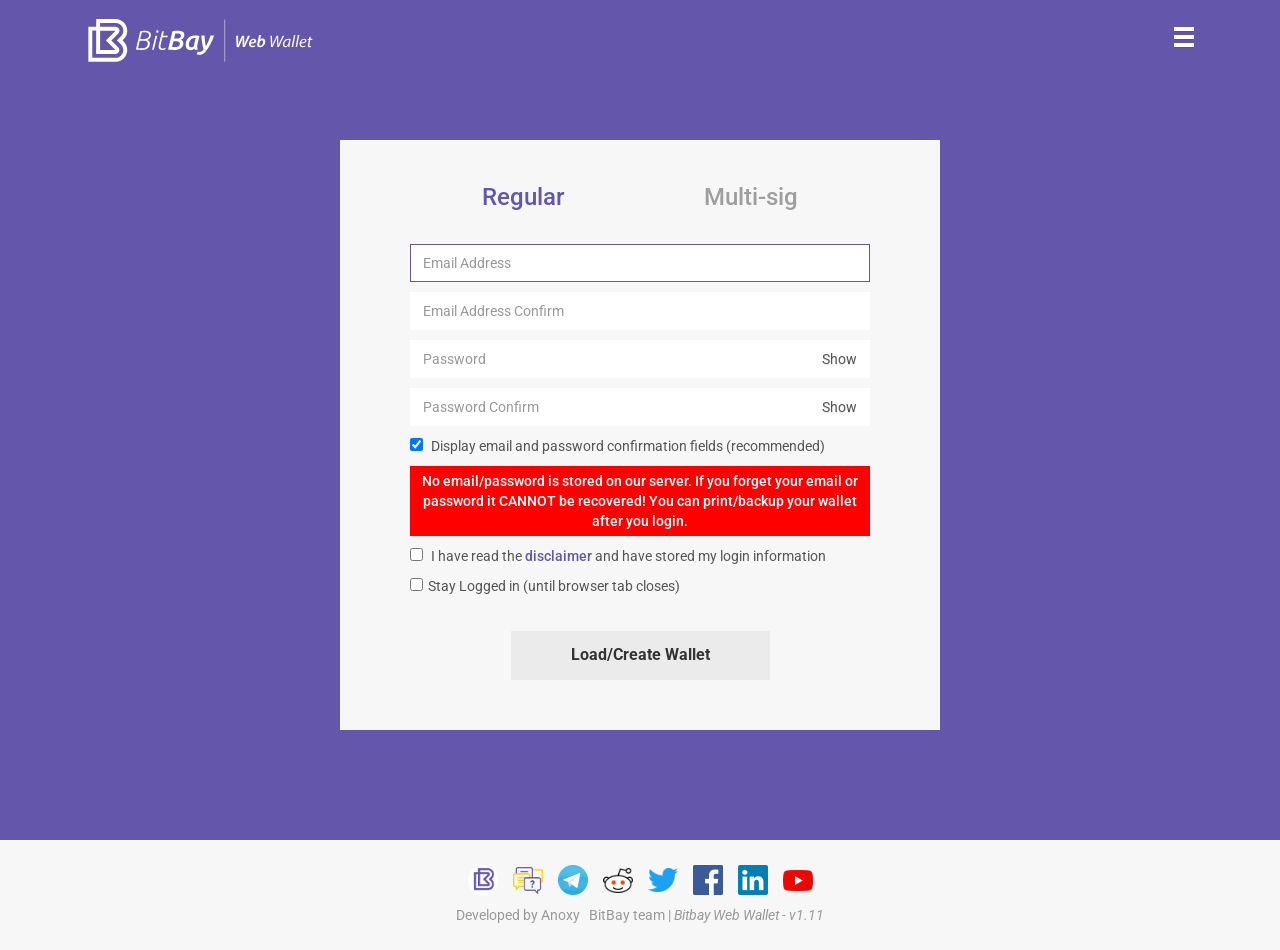
==== index.html @ 06b0d4d1 "Update style version to force redownload of file" ====
<!DOCTYPE html> 
<html lang="en">
	<head>

		<title>Bitbay Wallet - Decentralized Markets and Smarts Contracts</title>

        <meta http-equiv="content-type" content="text/html;charset=utf-8" />
		<meta name="keywords" content="bitbay, wallet, multisig, locktime, market, multisignature, address, browser, javascript, js, broadcast, transaction, verify, decode" />
		<meta name="description" content="A Bitbay Wallet written in Javascript. Supports Multisig, Custom Transactions, nLockTime and more!" />

		<meta http-equiv="X-UA-Compatible" content="IE=edge">
		<meta name="viewport" content="width=device-width, initial-scale=1.0">
		<meta http-equiv="Content-Security-Policy" 
				 content="
							default-src *; 
						  style-src * 'self' 'unsafe-inline' 'unsafe-eval'; 
						  script-src * 'self' 'unsafe-inline' 'unsafe-eval';">
		<!-- ****** faviconit.com favicons ****** -->
		<link rel="shortcut icon" href="assets/images/favicon/favicon.ico">
		<link rel="icon" sizes="16x16 32x32 64x64" href="assets/images/favicon/favicon.ico">
		<link rel="icon" type="image/png" sizes="196x196" href="assets/images/favicon/favicon-192.png">
		<link rel="icon" type="image/png" sizes="160x160" href="assets/images/favicon/favicon-160.png">
		<link rel="icon" type="image/png" sizes="96x96" href="assets/images/favicon/favicon-96.png">
		<link rel="icon" type="image/png" sizes="64x64" href="assets/images/favicon/favicon-64.png">
		<link rel="icon" type="image/png" sizes="32x32" href="assets/images/favicon/favicon-32.png">
		<link rel="icon" type="image/png" sizes="16x16" href="assets/images/favicon/favicon-16.png">
		<link rel="apple-touch-icon" href="assets/images/favicon/favicon-57.png">
		<link rel="apple-touch-icon" sizes="114x114" href="assets/images/favicon/favicon-114.png">
		<link rel="apple-touch-icon" sizes="72x72" href="assets/images/favicon/favicon-72.png">
		<link rel="apple-touch-icon" sizes="144x144" href="assets/images/favicon/favicon-144.png">
		<link rel="apple-touch-icon" sizes="60x60" href="assets/images/favicon/favicon-60.png">
		<link rel="apple-touch-icon" sizes="120x120" href="assets/images/favicon/favicon-120.png">
		<link rel="apple-touch-icon" sizes="76x76" href="assets/images/favicon/favicon-76.png">
		<link rel="apple-touch-icon" sizes="152x152" href="assets/images/favicon/favicon-152.png">
		<link rel="apple-touch-icon" sizes="180x180" href="assets/images/favicon/favicon-180.png">
		<meta name="msapplication-TileColor" content="#FFFFFF">
		<meta name="msapplication-TileImage" content="/assets/images/favicon/favicon-114.png">
		<meta name="msapplication-config" content="/assets/images/favicon/browserconfig.xml">
		<!-- ****** faviconit.com favicons ****** -->

		<link rel="stylesheet" href="assets/css/themes/Cerulean/bootstrap.min.css" media="screen" id="bootstrap-css">
		<link rel="stylesheet" href="assets/css/bootstrap-datetimepicker.min.css">
		<link rel="stylesheet" href="assets/css/pnotify.custom.min.css" media="all" >
		<link rel="stylesheet" href="assets/css/style.css?v=1.13" media="screen">
		
		<script type="text/javascript" src="assets/js/errors.js"></script>
		<!--
		<script type="text/javascript" src="js/jquery-1.9.1.min.js"></script>
		-->
		<script type="text/javascript" src="js/jquery-1.12.4.min.js"></script>

		<script type="text/javascript" src="js/moment.min.js"></script>
		<script type="text/javascript" src="js/transition.js"></script>
		<script type="text/javascript" src="js/collapse.js"></script>

		<script type="text/javascript" src="js/bootstrap.min.js"></script>
		<script type="text/javascript" src="js/bootstrap-datetimepicker.min.js"></script>

		<script type="text/javascript" src="js/crypto-min.js"></script>
		<script type="text/javascript" src="js/crypto-sha256.js"></script>
		<script type="text/javascript" src="js/crypto-sha256-hmac.js"></script>
		<script type="text/javascript" src="js/sha512.js"></script>
		<script type="text/javascript" src="js/ripemd160.js"></script>
		<script type="text/javascript" src="js/aes.js"></script>

		<script type="text/javascript" src="js/qrcode.js"></script>
		<script type="text/javascript" src="js/qcode-decoder.min.js"></script>
		<script type="text/javascript" src="js/jsbn.js"></script>
		<script type="text/javascript" src="js/ellipticcurve.js"></script>


		<script type="text/javascript" src="https://wallet.bitbay.market/servers.js?v=1.12"></script>
		<script type="text/javascript" src="js/coin.js?v=1.12"></script>
		<script type="text/javascript" src="js/coinbin.js?v=1.12"></script>
		
		<script type="text/javascript" src="assets/js/bootstrap-select.min.js"></script>
		<script type="text/javascript" src="assets/js/html5storage/HTML5.sessionStorage.js"></script>
		<script type="text/javascript" src="assets/js/custom.js?v=1.12"></script>
		<script type="text/javascript" src="assets/js/pnotify.custom.min.js"></script>
	</head>

	<body class="loggedout">
		<div id="wrap">
			<!-- Fixed navbar -->
			<div id="header" class="navbar navbar-default navbar-fixed-top" role="navigation">
				<div class="container">
					<div class="navbar-header">
						<ul class="nav navbar-nav navbar-right newmenu">
				      <li class="dropdown">
								<a class="dropdown-toggle" data-toggle="dropdown" href="#">
									<span class="glyphicon glyphicon-menu-hamburger"></span>
								</a>
					      <ul class="dropdown-menu">
									<li class="loginhide active"><a href="#wallet" data-toggle="tab">Regular Wallet</a></li>
									<li class="loginhide"><a href="#wallet" data-toggle="tab" id="multisigwalletLink">Individual MultiSig Wallet</a></li>
									<li class="logouthide">
										<a href="#wallet" data-toggle="tab">Wallet
											<p class="text-left small walletEmail"></p>
											<p class="walletBalance"></p>
										</a>
									</li>
									<li class="divider-text"></li>
									<li class="hidden"><a href="#newAddress" data-toggle="tab">New Address</a></li>
									<li class="hidden"><a href="#newTimeLocked" data-toggle="tab">Time Locked Address</a></li class="hidden">
									<li class="hidden"><a href="#newMultiSig" data-toggle="tab">MultiSig Address</a></li class="hidden">
									<li><a href="#verify" data-toggle="tab">Verify</a></li class="hidden">
									<li class="hidden"><a href="#newTransaction" data-toggle="tab">Transaction</a></li class="hidden">
									<li class="hidden"><a href="#sign" data-toggle="tab">Sign</a></li class="hidden">
									<li class="hidden"><a href="#broadcast" data-toggle="tab">Broadcast</a></li class="hidden">
									<li class="divider-text logouthide"></li>
									<li>
										<a id="walletLogout" href="#" class="logouthide" role="button" data-destroy="true">Logout</a>
									</li>
				        </ul>
			       </li>
				    </ul>						
						<a href="/" class="navbar-brand" id="homeBtn2">
							<img class="large logouthide" src="assets/images/logo-dark.svg">
							<img class="small logouthide" src="assets/images/logo-dark-small.svg">
							<img class="loginhide" height="52" src="assets/images/logo.svg"/>
						</a>
						<div class="row accountSessionLogout hide top-status">
							<a href="#wallet">
								<p class="text-left small walletEmail"></p>
							</a>
							<a id="walletLogout" href="javascript:;" class="color-link" role="button" data-destroy="true">Logout</a>
							<a href="#" class="walletBalance"></a>
						</div>
					</div>
				</div>
			</div>
			

			<div id="content" class="container">

				<noscript class="alert alert-danger center-block"><span class="glyphicon glyphicon-exclamation-sign"></span> This page uses javascript, please enable it to continue!</noscript>

				<div class="tab-content">
					
					<div class="tab-pane tab-content active" id="wallet">
						<div class="row">
							<div class="col-md-12">
								<!-- <h2>Bitbay offline Wallet <small> browser based offline wallet</small></h2> !-->
								
								<!-- User Wallet Login Form !-->
								<div class="row">
									<div id="openLogin" class="col-xs-12">
																				
										<form name="form-signin" id="form-signin" class="form-signin" role="form" action="javascript:;" autocomplete="off">
											<fieldset>									

												<div class="form-wallettype">
													<a id="regularwallet" class="active" href="#">Regular</a> 
													<a id="multisigwallet" href="#">Multi-sig</a> 														
												</div>
												<div class="form-group form-openWalletType">
													Wallet type: 
													<select class="form-control" id="openWalletType" >
														<option value="regular" selected="selected">Regular</option>
														<option value="multisig">Multisig 2-of-2</option>
													</select>
												</div>
																																				
												<div class="form-group form-email">
													<input id="openEmail" type="email" class="form-control confirm-email" placeholder="Email Address" required autofocus>
												</div>
												<div class="form-group form-email-confirm">
													<input id="openEmail-confirm" type="email" class="form-control confirm-input" placeholder="Email Address Confirm"  confirm="#openEmail">
												</div>
												<div class="form-group input-group form-password">
													<input id="openPass" type="password" class="form-control" placeholder="Password"  required >
													<span class="input-group-btn">
														<button class="showKey btn btn-default" type="button">Show</button>
													</span>
												</div>
												<div class="form-group input-group form-password-confirm">
													<input id="openPass-confirm" type="password" class="form-control confirm-input" placeholder="Password Confirm"  confirm="#openPass">
													<span class="input-group-btn">
														<button class="showKey btn btn-default" type="button">Show</button>
													</span>
												</div>
												<div class="form-group input-group form-password2 hidden">
													<input id="openPass2" type="password" class="form-control" placeholder="Password2" >
													<span class="input-group-btn">
														<button class="showKey btn btn-default" type="button">Show</button>
													</span>
												</div>
												<div class="form-group input-group form-password2-confirm hidden">
													<input id="openPass2-confirm" type="password" class="form-control confirm-input" placeholder="Password2 Confirm" confirm="#openPass2">
													<span class="input-group-btn">
														<button class="showKey btn btn-default" type="button">Show</button>
													</span>
												</div>
												<div class="form-group">
													<div id="openLoginStatus" class="alert alert-danger hidden"></div>	
												</div>
												<div class="form-group form-confirm-pass">
													<input id="confirmPass" type="checkbox" checked>
													<label for="confirmPass">Display email and password confirmation fields (recommended)</label>
												</div>																																		 
												<div class="form-group form-accept">
														<p class="underterms">No email/password is stored on our server. If you forget your email or password it CANNOT be recovered! You can print/backup your wallet after you login.</p>
														<input id="acceptTerms" type="checkbox">
														<label for="acceptTerms">I have read the 
															<a href="#disclaimer" role="button" class="btn-flat" data-toggle="modal">disclaimer</a> 
															and have stored my login information
														</label>
												</div>
												<div class="form-group">
													<span class="button-checkbox">
													<input id="remember" type="checkbox"><label for="remember">Stay Logged in (until browser tab closes)</label>
													<button type="button" class="btn-flat hidden" data-color="info">Remember Me</button>
													<select class="form-control hide" id="rememberMe">
														<option value="false" selected="selected">No</option>
														<option value="true">Yes</option>
													</select>
													</span>
												</div>
												<div class="form-group form-submit">
													<input id="openBtn" type="submit" class="btn-flatbay btn-flatbay-inactive" value="Load/Create Wallet">
												</div>
												<div id="errormessages"></div>																																					
											</fieldset>
										</form>
									</div>
								</div>

								<!-- Modal HTML -->
								<div id="disclaimer" class="modal fade">
										<div class="modal-dialog">
												<div class="modal-content">
														<div class="modal-header danger-area">
																<button type="button" class="close" data-dismiss="modal" aria-hidden="true">&times;</button>
																	<h2><span class="glyphicon glyphicon-warning-sign"></span> Warning - Disclaimer</h2>
														</div>
														<div class="modal-body">
															<div class="form-group form-notice">
																<h3>Understand the Risks in Using the BitBay Web Wallet</h3>
																<p>
																	Cryptocurrencies provide people with the power to control and own their money. Cryptocurrency wallets are not a bank. Moving away from the use of the typical banking system requires new responsibilities upon cryptocurrency users. We highly recommend using the Markets wallet vs this web wallet for the sake of added security. This BitBay web wallet is a free, open-source, client-side interface. It allows you to transact and store BitBay without the need to run a full BitBay node. The web wallet has 2 formats to access it, either through a stand alone offline wallet or through a legitimate website host for the sake of hosting multisignature services. <strong>What makes it so secure</strong> is that <strong>legitimate website hosts</strong> do not in any way store any private data on their server for accessing the wallet -  the wallet is completely independent of the website. This wallet grants the ability for websites to provide simplified payment services without any security risk on their part for hosting it. In other words, if the website is ever hacked, your wallet will still be safe! However, <strong>what makes it insecure</strong> is when entering your login credentials on a fraudulent website it  will result in you losing your coins. Scammers tend to use fear tactics to startle your common sense. Any emails received pertaining to the security of your web wallet will <strong>ALWAYS be malicious in nature</strong> and responding to these emails could lead to the <strong>LOSS OF YOUR COINS!</strong> 
																</p>
																<h3>Notice of your Private Login Key</h3>
																<p>
																	When creating new accounts, emails are requested because they provide a failsafe against duplicating passwords, since no two email addresses are the same. However, understand that IN NO WAY DOES THIS PROVIDE YOU WITH A FAILSAFE FOR PASSWORD RECOVERY. We highly recommend creating a new email account just for the sake of creating your web wallet - and do not use the account for sending and receiving emails. Different email &nbsp; password combinations are what create distinctive individual wallets. Be careful when entering your details as LOST LOGIN CREDENTIALS CAN NOT BE RECOVERED! We do not store any data about our users, not even email addresses. We do not confirm if an email is valid. It is only used to create your private key.
																</p>
															</div>
														</div>
														<div class="modal-footer">
																<button type="button" class="btn-flatbay" data-dismiss="modal">I understand the risks</button>
														</div>
												</div>
										</div>
								</div>								
								
								<!-- User Wallet !-->
								<div id="openWallet" class="hidden">
									<div class="row">
										
										<!-- Wallet Panel -->
										<div class="row">
											<div id="warning" class="col-md-12">
												<div class="col-md-12">
													<strong>IMPORTANT NOTICE: </strong> The BitBay Web Wallet is currently in development mode while we update it to work with the Dynamic Peg protocol.  Your funds are safe, but we advise you to not attempt to send funds from the wallet. If you want to access funds in the Web wallet please read the <strong><a href="https://forum.bitbay.market/t/how-to-import-your-bitbay-web-wallet-private-key-into-the-bitbay-qt-wallet/2227">support article</a></strong>
												</div>
											</div>

											<div class="col-md-12">
																								
												<!-- Wallet User Panel -->
												<div class="col-md-8">													
													<div class="bs-component">
														<ul class="nav nav-tabs">
															<li class="hidden">
																<a data-toggle="tab" href="#walletInfo">Wallet Info</a>
															</li>
															<li class="active">
																<a data-toggle="tab" href="#walletSpendTab">Send</a>
															</li>
															<li>
																<a data-toggle="tab" href="#walletKeysTab">Receive</a>
															</li>
															<li class="">
																<a data-toggle="tab" href="#walletBackup">Wallet Backup</a>
															</li>
															<li class="dropdown hidden">
																<a class="dropdown-toggle" data-toggle="dropdown" href="#">Bitbay <span class="caret"></span></a>
																<ul class="dropdown-menu">
																	<li>
																		<a href="http://bitbay.market" target="_blank">Bitbay Website</a>
																	</li>
																	<li class="divider"></li>
																	<li>
																		<a href="http://explorer.bitbay.market" target="_blank">Bitbay Blockexplorer</a>
																	</li>
																	<li class="divider"></li>
																	<li>
																		<a href="https://bitcointalk.org/index.php?topic=890531.0" target="_blank">Bitbay - Bitcointalk</a>
																	</li>
																	<li class="divider"></li>
																	<li>
																		<a href="https://twitter.com/bitbayofficial" target="_blank">Bitbay - Twitter</a>
																	</li>
																</ul>
															</li>
														</ul>														
														<div class="tab-content" id="WalletTabContent">
															<div class="tab-pane fade" id="walletBackup">
																<div class="backuptext">
																	The following information can be used to recover your account and funds.  You can manually copy them or print them and store them in a safe place.
																	<span class="warning">Do not share them with anyone as it provides access to your wallet and therefore your funds.</span>
																</div>
																<div class="backupfunctions">
																	<a href="#print" id="print" class="ul">Print Wallet Information  <span class="glyphicon glyphicon-print"></span></a><br>
																</div>
																<div id="printArea" class="hidden">
																	in here will populate with wallet info
																</div>
																<div id="walletKeys">
																	<div class="share-yes">
																		<label>Address (Share)</label>
																		<input class="form-control address can-copy" type="text" readonly>
																							
																		<label class="wallet_multisig_keys">RedeemScript (Share)</label>
																		<input class="form-control can-copy redeemScript_wallet wallet_multisig_keys" type="text" readonly>
																		
																		<label class="wallet_maybe_multisig_keys">Public key (Share)</label>
																		<input class="form-control pubkey wallet_maybe_multisig_keys can-copy" type="text" readonly>
																		<input class="form-control pubkey2 wallet_multisig_keys wallet_maybe_multisig_keys can-copy" type="text" readonly>
																	</div>																	

																	<div class="share-no">																	
																		<label>Private key - WIF key (Private - Don't share)</label>
																		<div class="input-group ">
																			<input class="form-control privkey" type="password" readonly>
																			<span class="input-group-btn">
																				<button class="showKey btn btn-default" type="button">Show</button>
																			</span>
																		</div>
																		<div class="input-group wallet_multisig_keys">
																			<input class="form-control privkey2" type="password" readonly>
																			<span class="input-group-btn">
																				<button class="showKey btn btn-default" type="button">Show</button>
																			</span>
																		</div>
																		
																		<label class="wallet_maybe_multisig_keys hide">AES-256 Encrypted WIF key (Private - Don't share)</label>
																		<div class="input-group wallet_maybe_multisig_keys hide">
																			<input class="form-control privkeyaes" type="password" readonly>
																			<span class="input-group-btn">
																				<button class="showKey btn btn-default" type="button">Show</button>
																			</span>
																		</div>
																		<div class="input-group wallet_multisig_keys wallet_maybe_multisig_keys hide">
																			<input class="form-control privkeyaes2" type="password" readonly>
																			<span class="input-group-btn">
																				<button class="showKey btn btn-default" type="button">Show</button>
																			</span>
																		</div>
																	</div>																	
																</div>
																<div class="walletnotice">
																	<p class="text-muted">This page uses javascript to generate your addresses and sign your transactions within your browser, this means we <i>never</i> receive your private keys, this can be independently verified by reviewing the source code on <a href="https://github.com/OutCast3k/coinbin/" target="_blank">github</a>.</p>
																</div>																
															</div>
															<div class="tab-pane fade" id="walletInfo">
																	- <a class="ul" href="https://bitcointalk.org/index.php?topic=890531.0" target="_blank">Bitcointalk</a><br>
																	- <a class="ul" href="https://twitter.com/bitbaytalk" target="_blank">Twitter</a><br>
																	- <a class="ul" href="https://www.facebook.com/bitbaymarket" target="_blank">Facebook</a><br>
																	- <a class="ul" href="https://plus.google.com/communities/114750118216930193130" target="_blank">Google+</a><br>
																	- <a class="ul" href="http://bitbay.market/" target="_blank">The new and improved Official Site!</a><br>
																	- <a class="ul" href="http://bitbaymarket.net/" target="_blank">The original Mirror Site linking directly to Halo ftp</a><br>
																	<br>
																	Telegram: <a href="https://t.me/bitbayofficial" target="_blank">@bitbayofficial</a><br>
																	Slack: <a href="http://bitbay.slack.com/" target="_blank">http://bitbay.slack.com/</a><br>
																	<br>
																	Want to see where all the action is?<br>
																	Most of the fun, testing and core community chat happens on slack! Please join us there by using this link:<br>
																	<a class="ul" href="http://bitbay.market/wp-login.php?action=slack-invitation" target="_blank">http://bitbay.market/wp-login.php?action=slack-invitation</a>
															</div>
															<div class="tab-pane fade active in" id="walletSpendTab">
																<div id="walletSpend">
																	<div class="row" id="walletSpendTo">
																		<div class="form-horizontal output">
																			<div class="col-sm-7">
																				<label>Address</label>
																				<input class="form-control addressTo" data-original-title="" title="Address to send to" type="text">
																			</div>
																			<div class="col-sm-4">
																				<label>Amount</label>
																				<div class="input-group">
																					<input class="form-control form-control-div amount" data-original-title="" placeholder="0.00000000" title="Amount to send" type="text"><span class="input-group-addon amountCoinSymbol">Coin</span>
																				</div>
																			</div><a class="addressAdd" href="javascript:;" title="add/remove address to send to"><span class="glyphicon glyphicon-plus"></span></a><br>
																			<br>
																		</div>
																	</div>
																	<div class="row">
																		<div class="col-sm-7">
																			<label>Transaction Fee</label>
																			<div class="input-group">
																				<input class="form-control form-control-div" id="txFee" placeholder="0.00000000" type="text" value="0.002" title="The amount to pay in network miner fees - 0.002 or more recommended"> 
																				<span class="input-group-addon amountCoinSymbol">Coin</span>
																			</div>
																		</div>
																		<div class="col-sm-4">
																			<label>BitBay Development Fund</label>
																			<div class="input-group">
																				<input class="form-control form-control-div" id="developerDonation" placeholder="0.00000000" type="text" value="0" title="The amount to donate to the BitBay Development Fund"> 
																				<span class="input-group-addon amountCoinSymbol">Coin</span>
																			</div>
																		</div>
																	</div><br>
																	<div class="alert alert-danger hidden" id="walletSendStatus"></div>
																	<div class="form-send-buttons">
																		<button class="btn-flatbay btn-flatbay-inactive" id="walletSendBtn" type="button" disabled>Send</button> 
																		<button class="btn-flat-purple" id="walletSendReset" type="button">Reset</button>
																	</div>
																</div>
															</div>
															<div class="tab-pane fade" id="walletKeysTab">
																<div id="walletKeysCopy">
																</div>
															</div>
														</div>
													</div>
												</div>
												<div class="col-md-4">
													<div class="bs-component panel-right">
														<div class="panel panel-default panel-balance">
															<div class="panel-body">
																<label>Your Balance:</label> 
																<div>
																	<a href="javascript:;" id="walletBalance" class="walletBalance fade in">0.00</a> 
																	<span class="hidden" id="walletLoader"><span class="glyphicon glyphicon-repeat glyphicon-spin"></span></span> 
																</div>
																<a href="javascript:;" id="walletHistory" target="_blank">History</a>
															</div>
														</div>														
														<!-- QR Code -->
														<div class="panel panel-default panel-qrcode">
															<div class="panel-heading">
																<label>Your Address:</label> 
																<span class="hide" id="walletAddress"></span> <a href="#" id="walletAddressExplorer" target="_blank"></a>
															</div>
															<div class="panel-body text-center">
																<div id="walletQrCode"></div>
															</div>
														</div>
													</div>
												</div><!-- Wallet Unspend UTXO Wallet-->												
											</div>
										</div>
									</div>
								</div>
							</div>
						</div>
					</div>

					<div class="tab-pane tab-content" id="newAddress">
						<h2>New Address <small>create a new address</small></h2>
						<p>Any keys used you will need to manually store safely as they will be needed later to redeem the $BAY.</p>
						<label>Address (Share)</label>

						<div class="input-group">
							<input id="newBitcoinAddress" type="text" class="form-control address" value="" readonly>
							<span class="input-group-btn">
								<button class="qrcodeBtn btn btn-default" type="button" data-toggle="modal" data-target="#modalQrcode"><span class="glyphicon glyphicon-qrcode"></span></button>
							</span>
						</div>

						<label>Public key (Share)</label>
						<input id="newPubKey" type="text" class="form-control" readonly>
						<label>Private key (WIF key)</label>
						<div class="input-group">
							<input id="newPrivKey" type="password" class="form-control" value="" readonly>
							<span class="input-group-btn">
								<button class="showKey btn btn-default" type="button">Show</button>
							</span>
						</div>

						<div id="aes256wifkey" class="hidden">
							<label>AES-256 Encrypted WIF key</label>
							<input id="newPrivKeyEnc" type="text" class="form-control" value="" readonly>
						</div>

						<h3>Address Options</h3>
						<p>You can use the advanced options below to generate different kind of keys and addresses.</p>
						<div class="checkbox">
							<label><input type="checkbox" id="newCompressed" class="checkbox-inline" checked> Compress <span class="text-muted">(recommended)</span></label>
						</div>
						<div class="checkbox">
							<label><input type="checkbox" id="newBrainwallet" class="checkbox-inline"> Custom Seed or Brain Wallet</label>
							<input type="text" class="form-control hidden" id="brainwallet">
						</div>

						<div class="checkbox">
							<label><input type="checkbox" id="encryptKey" class="checkbox-inline"> Encrypt Private Key with AES-256 Password</label>
							<div id="aes256passform" class="row hidden">
								<div class="col-md-6">
									<input type="password" class="form-control" id="aes256pass" placeholder="Password">
								</div>
								<div class="col-md-6">
									<input type="password" class="form-control" id="aes256pass_confirm" placeholder="Confirm Password">
								</div>
							</div>

							<div id="aes256passStatus" class="row hidden">
								<div class="col-md-12">
									<br>
									<div class="alert alert-danger"> <span class="glyphicon glyphicon-exclamation-sign"></span> Your passwords do not match, please try again!</div>
								</div>
							</div>

						</div>

						<input type="button" class="btn-flatbay" value="Generate" id="newKeysBtn">
						<br>
					</div>

					<div class="tab-pane tab-content" id="newSegWit">
						<h2>New SegWit Address <small> Smaller &amp; Faster Transactions</small></h2>

						<p>Any keys used you will need to manually store safely as they will be needed later to redeem the $BAY.</p>

						<label>SegWit Address (Share)</label>

						<div class="input-group">
							<input id="newSegWitAddress" type="text" class="form-control address" value="" readonly>
							<span class="input-group-btn">
								<button class="qrcodeBtn btn btn-default" type="button" data-toggle="modal" data-target="#modalQrcode"><span class="glyphicon glyphicon-qrcode"></span></button>
							</span>
						</div>

						<label>RedeemScript</label>
						<input id="newSegWitRedeemScript" type="text" class="form-control" readonly>

						<label>Public key</label>
						<input id="newSegWitPubKey" type="text" class="form-control" readonly>

						<label>Private key (WIF key)</label>
						<div class="input-group">
							<input id="newSegWitPrivKey" type="password" class="form-control" value="" readonly>
							<span class="input-group-btn">
								<button class="showKey btn btn-default" type="button">Show</button>
							</span>
						</div>


						<h3>Address Options</h3>
						<p>You can use the advanced options below to generate different kind of keys and addresses.</p>

						<div class="checkbox">
							<label><input type="checkbox" id="newSegWitBrainwallet" class="checkbox-inline"> Custom Seed or Brain Wallet</label>
							<input type="text" class="form-control hidden" id="brainwalletSegWit">
						</div>

						<input type="button" class="btn-flatbay " value="Generate" id="newSegWitKeysBtn">
						<br>
					</div>

					<div class="tab-pane tab-content" id="newMultiSig">
<!--						<h2>New Secure Multisig Address <small>Secure multisig address</small></h2>-->
						<h2>New Secure Multisig Address</h2>

						<div class="row">

							<div class="col-md-8">
								<p>Public keys can be <a href="#newAddress">generated in your browser</a> or from your BitBay client.</p>
								<p>Enter the public keys of all the participants, to create a <a href="https://en.bitcoin.it/wiki/Address#Multi-signature_addresses" target="_blank">multi signature address</a>. Maximum of 15 allowed. Compressed and uncompressed public keys are accepted.</p>
							</div>

							<div class="col-md-3">
								<p class="alert alert-info">
									<span class="glyphicon glyphicon-info-sign"></span> 
									<a href="https://forum.bitbay.market/t/multisig-wallet-creation-and-redeeming-of-funds-web-wallet-tutorial/1024" target="_blank">
										<abbr>Tutorial on Multisig Creation and Spending</abbr>
									</a>
								</p>
								<p class="alert alert-info hidden"><span class="glyphicon glyphicon-info-sign"></span> <a href="javascript:;" data-toggle="modal" data-target="#modalMediator"><abbr>Need a Mediator?</abbr></a></p>
							</div>

							<div class="col-md-1">
							</div>
						</div>

						<div id="multisigPubKeys" class="row">
							<div class="form-horizontal">
								<div class="col-xs-11">
									<input type="text" class="form-control pubkey">
								</div>
								<a href="javascript:;" class="pubkeyAdd"><span class="glyphicon glyphicon-plus"></span></a>
								<br><br>
							</div>
						</div>

						<p>Enter the least amount of signatures required to release the coins</p>
						<div class="row">
							<div class="col-xs-3">
								<select id="releaseCoins" class="form-control">
									<option>1</option>
									<option selected>2</option>
									<option>3</option>
									<option>4</option>
									<option>5</option>
									<option>6</option>
									<option>7</option>
									<option>8</option>
									<option>9</option>
									<option>10</option>
									<option>11</option>
									<option>12</option>
									<option>13</option>
									<option>14</option>
									<option>15</option>
								</select>
							</div>
						</div>

						<br>

						<div id="multiSigErrorMsg" class="alert alert-danger" style="display:none;"></div>

						<div class="alert alert-success hidden" id="multiSigData">
							<label>Address</label>
							<p>Payment should be made to this address:</p>
							<div class="row">
								<div class="col-lg-6">
									<div class="input-group">
										<input type="text" class="form-control address" value="" readonly>
										<span class="input-group-btn">
											<button class="qrcodeBtn btn btn-default" type="button" data-toggle="modal" data-target="#modalQrcode"><span class="glyphicon glyphicon-qrcode"></span></button>
										</span>
									</div>
								</div>
							</div>
							<label>Redeem Script</label>
							<p>This script should be <i>saved and should be shared with all the participants before a payment is made</i>, so they may validate the authenticity of the address, it will also be used later to release the coins.</p>
							<textarea class="form-control script" style="height:160px" readonly></textarea>
							<label>Shareable URL</label>
							<input type="text" class="scriptUrl form-control" readonly>
						</div>

						<input type="button" class="btn-flatbay " value="Submit" id="newMultiSigAddress">
						<br>
					</div>

                    <div class="tab-pane tab-content" id="newTimeLocked">
                        <h2>New Time Locked Address <small>Coins can be released only after a certain date</small></h2>

                        <div class="row">

                            <div class="col-md-9">
				<p>Use <i><a href="https://github.com/bitcoin/bips/blob/master/bip-0065.mediawiki" target="_blank">OP_CHECKLOCKTIMEVERIFY</a></i> (OP_HODL) to create a time locked address where the funds are unspendable until a set date and time has passed.</p>
                                <p>Public keys can be <a href="#newAddress">generated in your browser</a> or from your BitBay client.</p>
								<p>Enter the public key that will be able to unlock the funds after a certain date.</p>
                            </div>

														<div class="col-md-3">
															<p class="alert alert-info">
																<span class="glyphicon glyphicon-info-sign"></span> 
																<a href="https://forum.bitbay.market/t/time-locked-wallet-creation-and-redeeming-of-funds-web-wallet-tutorial/1008" target="_blank">
																	<abbr>Tutorial on TimeLocked Wallet</abbr>
																</a>
															</p>
														</div>

                        </div>

                        <div class="row">
                            <div class="form-horizontal">
                                <div class="col-xs-12">
                                    <input id="timeLockedPubKey" type="text" class="form-control pubkey">
                                </div>
                            </div>
                        </div>

                        <p id="timeLockedRbTypeBox">
                        	Enter the 
                        		<input type="radio" id="timeLockedRbTypeDate" name="timeLockedRbType" value="date" checked="checked"> 
                        		<label for="timeLockedRbTypeDate">date and time</label> 
                        		or                         		
                        		<input type="radio" id="timeLockedRbTypeBlockHeight" name="timeLockedRbType" value="blockheight">
                        		<label for="timeLockedRbTypeBlockHeight">blockheight</label>

                        		required to release the coins: 
                        </p>
                        <div class="row">
                            <div class="col-md-6">
                                <div class="form-group">
                                    <div>
                                        <div class="input-group date" id="timeLockedDateTimePicker">
																					<input type="text" class="form-control" placeholder="MM/DD/YYYY hh:mm" />
                                        <span class="input-group-addon">
                                          <span class="glyphicon glyphicon-calendar"></span>
                                        </span>
																			</div>
																			<div class="alert alert-danger hidden delete">
																				This must be a UTC/GMT time - Need help to convert your time to UTC/GMT? <a href="http://time.unitarium.com/utc/" target="_blank">http://time.unitarium.com/utc/</a>
																			</div>
                                    </div>
                                    <div class="hidden" id="timeLockedBlockHeight">
                                        <input type="text" id="timeLockedBlockHeightVal" class="form-control" placeholder="Blockheight" />
                                    </div>
                                </div>
                            </div>
                        </div>

                        <br>

                        <div id="timeLockedErrorMsg" class="alert alert-danger" style="display:none;"></div>

                        <div class="alert alert-success hidden" id="timeLockedData">
                            <label>Address</label>
                            <p>Payment should be made to this address:</p>
                            <div class="row">
                                <div class="col-lg-6">
                                    <div class="input-group">
                                        <input type="text" class="form-control address" value="" readonly>
                                        <span class="input-group-btn">
                                            <button class="qrcodeBtn btn btn-default" type="button" data-toggle="modal" data-target="#modalQrcode"><span class="glyphicon glyphicon-qrcode"></span></button>
                                        </span>
                                    </div>
                                </div>
                            </div>
                            <label>Redeem Script</label>
                            <p>This script should be <i>saved and should be shared with all the participants before a payment is made</i>, so they may validate the authenticity of the address, it will also be used later to release the coins.</p>
                            <textarea class="form-control script" style="height:160px" readonly></textarea>
                            <label>Shareable URL</label>
                            <input type="text" class="scriptUrl form-control" readonly>
                        </div>

                        <input type="button" class="btn-flatbay" value="Submit" id="newTimeLockedAddress">
                        <br>
                    </div>

					<div class="tab-pane tab-content" id="newHDaddress">
						<h2>New HD Address <small>making bip32 even easier</small></h2>
						<p>Use the form below to generate a <i>master</i> hierarchical deterministic address.</p>

						<label>xPub Address</label>
						<div class="input-group">
							<input id="newHDxpub" type="text" class="form-control" value="" readonly>
							<span class="input-group-btn">
								<button class="deriveHDbtn btn btn-default" type="button"><span title="Derive from key" class="glyphicon glyphicon-chevron-right"></span></button>
							</span>
						</div>

						<label>xPrv Address</label>
						<div class="input-group">
							<input id="newHDxprv" type="text" class="form-control" value="" readonly>
							<span class="input-group-btn">
								<button class="deriveHDbtn btn btn-default" type="button"><span title="Derive from key" class="glyphicon glyphicon-chevron-right"></span></button>
							</span>
						</div>

						<h3>Address Options</h3>
						<p>You can use the advanced options below to generate different kinds of master addresses.</p>
						
						<div class="checkbox">
							<label><input type="checkbox" id="newHDBrainwallet" class="checkbox-inline"> Custom Seed or Brain Wallet</label>
							<input type="text" class="form-control hidden" id="HDBrainwallet">
						</div>

						<input type="button" class="btn-flatbay " value="Generate" id="newHDKeysBtn">
					</div>

					<div class="tab-pane tab-content" id="newTransaction">
						<h2>Transaction <small>Create a new transaction</small></h2>
						<p>Use this page to create a raw transaction</p>

						<b>Address, WIF key or Redeem Script</b>:
						<div class="input-group">
							<span class="input-group-btn">
								<button class="btn btn-info2 qrcodeScanner" type="button" data-toggle="modal" data-target="#modalQrcodeScanner" forward-result="#redeemFrom"><span class="glyphicon glyphicon-camera"></span></button>
							</span>
							<input type="text" id="redeemFrom" class="form-control" value="">
							<span class="input-group-btn">
								<button id="redeemFromBtn" class="btn btn-info2" type="button">Load</button>
							</span>
						</div>

						<br>

						<div class="hidden alert alert-danger" id="redeemFromStatus"></div>

						<div class="hidden alert alert-info" id="redeemFromAddress"></div>

						<div>
							<a href="javascript:;" id="optionsCollapse"><div class="well well-sm"><span class="glyphicon glyphicon-collapse-down" id="glyphcollapse"></span> Advanced Options</div></a>

							<div class="hidden" id="optionsAdvanced">

								<label>Clear Inputs</label>
								<p class="checkbox">
									<label><input type="checkbox" id="clearInputsOnLoad" class="checkbox-inline" checked> Clear existing inputs when new inputs are loaded.</label>
								</p>

								<hr>

								<label>Null Data</label> <span class="text-muted text-normal">(80 byte limit, <i>40 bytes recommended</i>)</span>
								<p class="checkbox">
									<label><input type="checkbox" id="opReturn" class="checkbox-inline"> Allow data to be sent within the transaction and stored in the blockchain by using <a href="https://bitcoin.org/en/developer-guide#null-data" target="_blank">OP_RETURN</a>.
									</label>
									<div class="text-muted">When using this option you may enter a hex string or address into the address field on the output tab.</div>
								</p>

								<hr>

								<label>Lock Time</label>
								<p>The <a href="https://bitcoin.org/en/developer-guide#locktime-and-sequence-number">locktime</a> indicates the earliest time a transaction can be added to the block chain.</p>
								<input type="text" class="form-control" value="0" id="nLockTime">

								<hr>

								<div id="txTimeOptional">
									<label>Extra time field</label>
									<p>Indicates the timestamp of a transaction.</p>
									<input type="text" class="form-control" value="0" id="nTime">

									<hr>
								</div>

								<label>Replace By Fee (RBF)</label>
								<p class="checkbox">
									<label><input type="checkbox" id="txRBF" class="checkbox-inline"> Make this a <a href="https://en.bitcoin.it/wiki/Transaction_replacement" target="_blank">RBF transaction</a>.</label>
								</p>

								<hr>

								<label>Network</label>
								<p>The <a href="#settings">settings</a> page can be used to select alternative networks of which you can retrieve your unspent outputs and broadcast a signed transaction into.</p>

								<hr>
							</div>
						</div>

						<ul class="nav nav-tabs" id="putTabs">
							<li class="active"><a href="#txoutputs" data-toggle="tab">Outputs <small>(<span id="totalOutput">0.00000000</span>)</small></a></li>
							<li><a href="#txinputs" data-toggle="tab">Inputs <small>(<span id="totalInput">0.00000000</span>)</small></a></li>
						</ul>

						<br>

						<div class="tab-content">

							<div class="tab-pane fade in active" id="txoutputs">

								<span class="pull-right"><a href="javascript:;" id="donateTxBtn" class="btn btn-link"><span class="glyphicon glyphicon-heart"></span> Donate!</a></span>

								<p>Enter the address and amount you wish to make a payment to.</p>
								<div class="row">
									<div class="col-xs-8">
										<label><abbr title="Address to send to">Address</abbr></label>
									</div>
									<div class="col-xs-3">
										<label><abbr title="Amount to send">Amount</abbr></label>
									</div>
									<div class="col-xs-1">
									</div>
								</div>

								<div id="recipients">
									<div class="row recipient">
										<div class="col-xs-8">
											<input type="text" class="form-control address" placeholder="1">
										</div>
										<div class="col-xs-3">
											<div class="input-group">
												<input type="text" class="form-control form-control-div amount" placeholder="0.00000000"> <span class="input-group-addon amountCoinSymbol">Coin</span>
											</div>
										</div>
										<div class="col-xs-1">
											<a href="javascript:;" class="addressAddTo"><span class="glyphicon glyphicon-plus"></span></a>
										</div>
									</div>
								</div>
							</div>


							<div class="tab-pane fade" id="txinputs">
								<p>Enter the details of inputs you wish to spend.</p>
								<div class="row">
									<div class="col-xs-5">
										<label><abbr title="Transaction ID">Transaction ID:</abbr></label>
									</div>
									<div class="col-xs-1">
										<label><abbr title="Transaction Input Number">N</abbr></label>
									</div>
									<div class="col-xs-3">
										<label>Script</label>
									</div>
									<div class="col-xs-2">
										<label><abbr title="This field is for accounting purposes only - the entire input will be spent!">Amount</abbr></label>
									</div>
									<div class="col-xs-1">
									</div>
								</div>

								<div id="inputs">
									<div class="row inputs">
										<div class="col-xs-5">
											<input type="text" class="form-control txId" placeholder="">
										</div>
										<div class="col-xs-1">
											<input type="text" class="form-control txIdN" placeholder="0">
										</div>
										<div class="col-xs-3">
											<input type="text" class="form-control txIdScript">
										</div>
										<div class="col-xs-2">
											
											<div class="input-group">
												<input type="text" class="form-control form-control-div txIdAmount" placeholder="0.00000000"> <span class="input-group-addon amountCoinSymbol">Coin</span>
											</div>
										</div>
										<div class="col-xs-1">
											<a href="javascript:;" class="txidAdd"><span class="glyphicon glyphicon-plus"></span></a>
											<a href="javascript:;" class="txidClear"><span class="glyphicon glyphicon-minus"></span></a>
										</div>
									</div>
								</div>

							</div>
						</div>

						<br>

						<div class="row">
							<div class="col-xs-3">
								<label><abbr title="What is not spent will be used as a transaction fee">Transaction Fee</abbr>&nbsp;&nbsp;<a href="#no" target="_blank"><span class="glyphicon glyphicon-question-sign"></span></a></label>
								<div class="input-group">
									<input id="transactionFee" class="form-control form-control-div amount" readonly placeholder="0.00000000" type="text"> <span class="input-group-addon amountCoinSymbol">Coin</span>
								</div>
							</div>
						</div>

						<br>

						<div id="transactionCreateStatus" class="alert alert-danger hidden"></div>

						<div id="transactionCreate" class="alert alert-success hidden">
							<label>Transaction</label>
							<button class="qrcodeBtn btn btn-default" type="button" data-toggle="modal" data-target="#modalQrcode" style="float:right;"><span class="glyphicon glyphicon-qrcode"></span></button>

							<p>The transaction below has been generated and encoded. It can be broadcasted once it has been signed.</p>
							<br>
			                                <textarea class="form-control" style="height:150px" readonly></textarea>

							<p class="text-muted">Size: <span class="txSize">0</span> <i>bytes</i></p>
						</div>

						<input type="button" value="Submit" class="btn-flatbay " id="transactionBtn">

						<br>
					</div>

					<div class="tab-pane tab-content" id="verify">
						<h2>Verify <small>transactions and other scripts</small></h2>
						<div class="row">
							<div class="col-md-12">
								<p>Enter the raw transaction, redeem script, pubkey, hd address or wif key to convert it into a readable format that can be verified manually.</p>
								<textarea type="text" id="verifyScript" class="form-control" style="height:125px"></textarea>
							</div>
						</div>
						<br>

						<div class="hidden verifyData" id="verifyRsData">

							<h4>Redeem Script</h4>
							<p><span style="float:right"><a href="javascript:;" target="_blank" class="verifyLink" title="Link to this page"><span class="glyphicon glyphicon-link"></span></a></span>The above redeem script has been decoded</p>

							<div class="hidden" id="verifyRsDataMultisig">
								<label>Multi Signature Address</label>
								<div class="row">
    									<div class="col-lg-6">
    										<div class="input-group">
    											<input type="text" class="form-control address multisigAddress" value="" readonly>
    											<span class="input-group-btn">
    												<button class="qrcodeBtn btn btn-default" type="button" data-toggle="modal" data-target="#modalQrcode"><span class="glyphicon glyphicon-qrcode"></span></button>
    											</span>
    										</div>
    									</div>
    								</div>

								<label>Required Signatures</label>
		    						<p class="signaturesRequired">?</p>
    								<label>Signatures Required from</label>
    								<table class="table table-striped table-hover">
    									<tbody>
    									</tbody>
    								</table>
								<br>
							</div>
	
							<div class="hidden verifyData" id="verifyRsDataSegWit">
				                               	<label>Segwit Address</label>
   								<div class="row">
   									<div class="col-lg-6">
    										<div class="input-group">
    											<input type="text" class="form-control address segWitAddress" value="" readonly>
    											<span class="input-group-btn">
    												<button class="qrcodeBtn btn btn-default" type="button" data-toggle="modal" data-target="#modalQrcode"><span class="glyphicon glyphicon-qrcode"></span></button>
    											</span>
    										</div>
									</div>
								</div>
								<br>
							</div>

							<div class="hidden verifyData" id="verifyRsDataHodl">
								<label>Hodl Address</label>
								<div class="row">
									<div class="col-md-12">
										<div class="input-group">
											<input type="text" class="form-control address" value="" readonly>
											<span class="input-group-btn">
												<button class="qrcodeBtn btn btn-default" type="button" data-toggle="modal" data-target="#modalQrcode"><span class="glyphicon glyphicon-qrcode"></span></button>
											</span>
										</div>
									</div>
								</div>

								<label>Required Signature</label>
								<div class="row">
									<div class="col-md-12">
										<div class="input-group">
											<input type="text" class="form-control address pubkey" value="" readonly>
											<span class="input-group-btn">
												<button class="qrcodeBtn btn btn-default" type="button" data-toggle="modal" data-target="#modalQrcode"><span class="glyphicon glyphicon-qrcode"></span></button>
											</span>
										</div>
									</div>
								</div>

								<label>Unlock Time UTC/GMT or BlockHeight</label>
								<div class="row">
									<div class="col-md-4">
										<div class="input-group">
											<input type="text" class="form-control date" value="" readonly>
										</div>
									</div>
								</div>
							</div>
						</div>

						<div class="hidden verifyData" id="verifyTransactionData">
							<h4>Transaction Script</h4>
							<p><span style="float:right"><a href="" target="_blank" class="verifyLink" title="Link to this page"><span class="glyphicon glyphicon-link"></span></a></span>The above script has been decoded</p>
							<div><b>Version</b>: <span class="transactionVersion"></span></div>
							<div class="txtime"><b>Transaction Time</b>: <span class="transactionTime"></span></div>
							<div><b>Transaction Size</b>: <span class="transactionSize"></span></div>
							<div><b>Lock time</b>: <span class="transactionLockTime"></span></div>
							<div class="transactionSegWit"><b>SegWit</b>: True</div>
							<div class="transactionRBF"><b>RBF</b>: This is a <a href="https://en.bitcoin.it/wiki/Transaction_replacement">replace by fee</a> transaction!</div>

							<hr>

							<label>Inputs</label>
							<table class="table table-striped table-hover ins">
								<thead>
									<tr style="font-weight:bold;">
										<td><abbr title="the transaction id">Txid</abbr></td><td><abbr title="index id of the the transaction">N</abbr></td><td><abbr title="transaction script">Script</abbr></td><td><abbr title="is input signed?">Signed?</abbr></td><td><abbr title="is transaction a multisig transaction?">MultiSig?</abbr></td>
									</tr>
								</thead>
								<tbody>
								</tbody>
							</table>

							<label>Outputs</label>
							<table class="table table-striped table-hover outs">
								<thead>
									<tr style="font-weight:bold;">
										<td><abbr title="address the funds are being sent to">Address</abbr></td>
										<td><abbr title="the amount the address is being sent">Amount</abbr></td>
										<td><abbr title="the script of the transaction">Script</abbr></td>
									</tr>
								</thead>
								<tbody>
								</tbody>
							</table>
						</div>


						<div class="hidden verifyData" id="verifyPrivKey">
							<h4>WIF key</h4>
							<p>The above wif key has been decoded</p>
							<p><b>Address</b>: <input type="text" class="form-control address" readonly></p>
							<p><b>Public key</b>: <input type="text" class="form-control pubkey" readonly></p>
							<p><b>Private key</b>: <input type="text" class="form-control privkey" readonly></p>
							<p><b>Is compressed</b>: <span class="iscompressed"></span></p>

						</div>

						<div class="hidden verifyData" id="verifyPubKey">
							<h4>Public key</h4>
							<p><span style="float:right"><a href="" target="_blank" class="verifyLink" title="Link to this page"><span class="glyphicon glyphicon-link"></span></a></span>The above public key has been encoded to its address</p>
							<p><b>Address</b>: <input type="text" class="form-control address" readonly></p>
						</div>

						<div class="hidden verifyData" id="verifyHDaddress">
							<h4>HD Address</h4>
							<p><span style="float:right"><a href="" target="_blank" class="verifyLink" title="Link to this page"><span class="glyphicon glyphicon-link"></span></a></span>The key <small><span class="hdKey hidden"></span></small> has been decoded</p>
							<div class="row">
								<div class="col-md-2">
									<b>Type</b><br>
									<span class="key_type"></span>
								</div>

								<div class="col-md-5">
									<b>Chain Code</b><br>
									<input type="text" class="form-control chain_code" value="" readonly>
								</div>


								<div class="col-md-5">
									<b>Key</b><br>
									<input type="text" class="form-control hdwifkey" value="" readonly>
								</div>
							</div>

							<div class="row">
								<div class="col-md-3">
									<b>Version</b><br>
									<input type="text" class="form-control version" value="" readonly>
								</div>

								<div class="col-md-3">
									<b>Parent FingerPrint</b><br>
									<input type="text" class="form-control parent_fingerprint" value="" readonly>
								</div>

								<div class="col-md-3">
									<b>Depth</b><br>
									<input type="text" class="form-control depth" value="" readonly>
								</div>

								<div class="col-md-3">
									<b>Index</b><br>
									<input type="text" class="form-control child_index" value="" readonly>
								</div>
							</div>

							<div class="row">
							</div>

							<hr>

							<h4>Key Derivation</h4>
							<p>The path of key derivation</p>

							<div class="row">
								<div class="col-md-8">
									<b>Path</b><br>
									<select class="form-control">
										<option>Simple: m/i</option>
									</select>
								</div>

								<div class="col-md-2">
									<b>Index (Start)</b><br>
									<input type="text" class="form-control derivation_index_start" value="0">
								</div>

								<div class="col-md-2">
									<b>Index (End)</b><br>
									<input type="text" class="form-control derivation_index_end" value="1">
								</div>

							</div>

							<hr>
							<h4>Keys</h4>

							<p>Keys derived from the hd address provided</p>

							<div class="derived_data">
								<table class="table table-striped table-hover">
									<thead>
										<tr><td><b>Index</b></td><td><b>Address</b><td><b>Private Key (WIF)</b></td></td><td><b>Extended xPub</b></td><td><b>Extended xPrv</b></td></tr>
									</thead>
									<tbody>
									</tbody>
								</table>
							</div>

							<br>
						</div>

						<div id="verifyStatus" class="alert alert-danger hidden"><span class="glyphicon glyphicon-exclamation-sign"></span> Unable to decode</div>

						<input type="button" value="Submit" class="btn-flatbay " id="verifyBtn">
						<br>

					</div>

					<div class="tab-pane tab-content" id="sign">
						<h2>Sign Transaction <small>once a transaction has been verified</small></h2>
						<p>Once you have <a href="#verify">verified</a> a transaction you can sign and then <a href="#broadcast">broadcast</a> it into the network.</p>

						<div class="row">
							<div class="col-md-12">
								<label for="signPrivateKey">Private key</label>

								<div class="input-group">
									<input id="signPrivateKey" type="password" class="form-control" value="">
									<span class="input-group-btn">
										<button class="showKey btn btn-default" type="button">Show</button>
									</span>
								</div>
							</div>
						</div>
						<br>

						<div class="row">
							<div class="col-md-12">
								<textarea type="text" id="signTransaction" class="form-control" style="height:125px"></textarea>
							</div>
						</div>
						<br>

						<a href="javascript:;" id="signAdvancedCollapse">
							<div class="well well-sm"><span class="glyphicon glyphicon-collapse-down"></span> Advanced Options</div>
						</a>

						<div id="signAdvanced" class="hidden">
							<div class="row">
								<div class="col-md-12">
									<label for="sighashType">Sig Hash Type</label>

									<select id="sighashType" class="form-control">
										<option value="1" rel="SIGHASH_ALL: Signs all the inputs and outputs, protecting everything against modification.">ALL (default)</option>
										<option value="2" rel="SIGHASH_NONE: Signs all of the inputs but none of the outputs, allowing anyone to change where the satoshis are going unless other signatures using other signature hash flags protect the outputs.">NONE</option>
										<option value="3" rel="SIGHASH_SINGLE: The only output signed is the one corresponding to this input, ensuring nobody can change your part of the transaction but allowing other signers to change their part of the transaction.">SINGLE</option>
										<option value="129" rel="SIGHASH_ALL|SIGHASH_ANYONECANPAY: Signs all of the outputs but only this one input, it allows anyone to add or remove other inputs, so anyone can contribute additional satoshis but they cannot change how many satoshis are sent nor where they go.">ALL|ANYONECANPAY</option>
										<option value="130" rel="SIGHASH_NONE|SIGHASH_ANYONECANPAY: Signs only this one input and allows anyone to add or remove other inputs or outputs, so anyone who gets a copy of this input can spend it however they'd like.">NONE|ANYONECANPAY</option>
										<option value="131" rel="SIGHASH_SINGLE|SIGHASH_ANYONECANPAY: Signs this one input and its corresponding output. Allows anyone to add or remove other inputs.">SINGLE|ANYONECANPAY</option>
									</select>
								</div>
							</div>

							<br>

							<div class="alert alert-info" id="sighashTypeInfo">
								SIGHASH_ALL: The default, signs all the inputs and outputs, protecting everything except the signature scripts against modification.
							</div>
						</div>

						<div class="alert alert-danger hidden" id="signedDataError">
							<span class="glyphicon glyphicon-exclamation-sign"></span> There is a problem with one or more of your inputs, please check and try again
						</div>

						<div class="alert alert-success hidden" id="signedData">
							<label>Signed transaction</label>
							<button class="qrcodeBtn btn btn-default" type="button" data-toggle="modal" data-target="#modalQrcode" style="float:right;"><span class="glyphicon glyphicon-qrcode"></span></button>
							<p>The above transaction has been signed:</p>

                        				<textarea class="form-control script" style="height:160px" readonly></textarea>
                                    
							<p class="text-muted">Size: <span class="txSize">0</span> <i>bytes</i></p>
						</div>

						<input type="button" value="Submit" class="btn-flatbay " id="signBtn">
						<br>
					</div>

					<div class="tab-pane tab-content" id="broadcast">
						<h2>Broadcast Transaction <small>into the BitBay network</small></h2>
						<a href="#settings" class="hidden" style="float:right;"><span class="glyphicon glyphicon-cog"></span></a>
						<p>Enter your hex encoded BitBay transaction</p>
						<textarea class="form-control" style="height:125px" id="rawTransaction"></textarea>
						<br>
						<div id="rawTransactionStatus" class="alert hidden">
						</div>
						<input type="button" value="Submit" id="rawSubmitBtn" class="btn-flatbay ">
						<br>
					</div>

					<div class="tab-pane tab-content" id="buyBay">
						<h2>Buy Bay</h2>
					</div>

					<div class="tab-pane tab-content" id="dev">
						<h2>Development <small>Javascript framework, API and more</small></h2>
						<div class="alert alert-info">This section is currently under development and is subject to change.</div>
						
					</div>

					<div class="tab-pane tab-content" id="about">
						<h2>About <small>Bitbay Web Wallet</small></h2>
						<p>version 1.0</p>
						<p>Github <a href="https://github.com/OutCast3k/coinbin/">https://github.com/OutCast3k/coinbin/</a></p>
						
						<h3>What is Bitbay?</h3>
						<p>
							Bitbay is a working real-world cryptocurrency powering a fully-functional <a href="http://bitbay.market/about/decentralized-markets/" target="_blank" rel="noopener">decentralized marketplace</a> that allows you to buy and sell goods and services easily, securely, and anonymously. The protocol also has a revolutionary <a href="http://bitbay.market/about/pegging/">dynamic rolling peg</a> that controls liquidity and allows for price stability and growth. Most importantly, the marketplace uses a <a href="http://bitbay.market/about/double-deposit-escrow/">double-deposit escrow</a> system, meaning that no one can profit from dishonest behaviors – all contracts must be fulfilled as written. This means no unjust arbiters or middle men. Use the platform to <a href="http://bitbay.market/about/pay-to-email/">send payments to friends via email</a>, barter, trade cash for coins, form joint accounts, vote and much more. The software is also completely FREE to use.
						</p>
						<p>If you are looking to buy some Bitbay try: 
							<br />
							- <a href="https://bittrex.com/Market/Index?MarketName=BTC-BAY" target="_blank">Bittrex.com</a>
							<br />
							- <a href="https://www.cryptopia.co.nz/Exchange?market=BAY_BTC" target="_blank">Cryptopia.co.nz</a>
							<br />
							- <a href="https://c-cex.com/?p=bay-btc" target="_blank">C-Cex.com</a>
						</p>
						
						<h3>Information</h3>
						<p>Coinb.in is a free and open source project released under the MIT license, originally by <a href="https://bitcointalk.org/index.php?action=profile;u=34834" target="_blank">OutCast3k</a> in 2013. Discussion of the project can be found at <a href="https://bitcointalk.org/index.php?topic=390046" target="_blank">bitcointalk.org</a> during its early testing stages when its primary focus was to develop a proof of concept multisig solution in javascript.</p>
						<p>"Bitbay offline Wallet" is modified to work with <a href="http://bitbay.market" target="_blank">Bitbay</a> assets by (Anoxy) anoxydoxy@gmail.com</p>
						
						<h3>Privacy</h3>
						<p>Coinb.in beleives strongly in privacy, not only do we support the use of TOR, the site does not collect and store IP or transaction data via our servers nor do we store your BitBay private key. We do route traffic via cloudflare using an SSL certificate.</p>
						
						<h3>Support</h3>
						<p>We recommend that you first check our <a href="https://status.coinb.in/" target="_blank">service status</a> page, if the problem persists you can contact us by emailing support{at}coinb.in.</p>
						
						<h3>Donate</h3>
						<p>Please donate to <a href="bitbay:bSMzMgbBQSmEMw8y3D4QHbVb5T8YF2X4nx">bSMzMgbBQSmEMw8y3D4QHbVb5T8YF2X4nx</a> if you found this project useful or want to see more features!</p>
						
						<div class="tab-pane2 tab-content2" id="home2">
							<div class="row">
								<div class="col-md-12">
									<h2>Bitbay offline Wallet <small>Welcome to the decentralized markets of the future</small></h2>
								</div>
							</div>
						
							<div class="jumbotron">
								<h1>Bitbay - Offline Wallet</h1>
								<p>Be your own bank, take control of your own money and start using <a href="http://bitbay.market/" target="_blank">Bitbay</a> today!</p>
								<p>
									<a class="btn btn-success btn-lg" href="#wallet" role="button">Login to your Wallet</a>
									 or 
									<a class="btn-flatbay  btn-lg" href="#newAddress" role="button">Manual Transaction</a>  </p>
							</div>
						
							<hr>
						
							<div class="row">
								<div class="col-md-4">
									<h3><span class="glyphicon glyphicon-ok"></span> Open Source</h3>
									<p>Coinbin is an open source web based wallet written in javascript and released under the <a href="LICENSE">MIT license</a> which means it's free to use and edit.</p>
								</div>
						
								<div class="col-md-4">
									<h3><span class="glyphicon glyphicon-fullscreen"></span> MultiSig</h3>
									<p>We offer a fully transparent <a href="#newMultiSig">multisig</a> solution which works seamlessly offline and with other BitBay clients.</p>
								</div>
						
								<div class="col-md-4">
									<h3><span class="glyphicon glyphicon-bitcoin"></span> Raw Transactions</h3>
									<p><a href="#newTransaction">Create</a>, <a href="#verify">verify</a>, <a href="#sign">sign</a> and <a href="#broadcast">broadcast</a> custom raw transactions online with advanced features and minimal effort!</p>
								</div>
							</div>
						
							<div class="row">
								<div class="col-md-4">
									<h3><span class="glyphicon glyphicon-piggy-bank"></span> Wallet</h3>
									<p>Quick access to an <a href="#wallet">online wallet</a> where only you have access to your own private keys!</p>
								</div>
						
								<div class="col-md-4">
									<h3><span class="glyphicon glyphicon-globe"></span> Addresses</h3>
									<p>We support <a href="#newAddress">regular addresses</a>, <a href="#newMultiSig">multisig</a> and stealth all with access to your own private keys!</p>
								</div>
						
								<div class="col-md-4">
									<h3><span class="glyphicon glyphicon-wrench"></span>  Development</h3>
									<p>Use what we've built to write your own projects! See our documention (coming soon), or contribute at <a href="https://github.com/OutCast3k/coinbin/">github</a>.</p>
								</div>
							</div>
						</div>						
					</div>

					<div class="tab-pane tab-content" id="settings">
						<h2>Settings <small> making coinb.in even better!</small></h2>
						<p>These simple settings below make coinb.in one of the most decentralized wallets in the world.</p>

						<div class="row">
							<div class="col-md-12">
								<b>Network</b>: <br>
								<p class="text-muted">Select which network you'd like to use for key pair generation.</p>
								<select class="form-control" id="coinjs_coin">
									<option value="bitbay_mainnet" rel="0x19;0x99;0x55;0x02cfbf60;0x02cfbede;explorer.bitbay.market;explorer.bitbay.market;true;BAY">Bitbay (mainnet)</option>
									
									<option value="bitcoin_mainnet" rel="0x00;0x80;0x05;0x488b21e;0x488ade4;coinb.in;coinb.in;false;BTC">BitBay (mainnet)</option>
									
									<option value="dogecoin_mainnet" rel="0x1e;0x9e;0x16;0x0827421e;0x089944e4;chain.so_dogecoin;chain.so_dogecoin;false;DOGE">Dogecoin (mainnet)</option>
									<option value="carboncoin_mainnet" rel="0x2f;0xaf;0x05;0x488b21e;0x488ade4;cryptoid.info_carboncoin;cryptoid.info_carboncoin;false;CARB">Carboncoin (mainnet)</option>
									<option value="shadowcash_mainnet" rel="0x3f;0xbf;0x7d;0xee80286a;0xee8031e8;false;false;false;SDC">ShadowCash (mainnet)</option>
									<option value="bitcoin_testnet" rel="0x6f;0xef;0xc4;0x043587cf;0x04358394;false;false;false;BTC_testnet">BitBay (testnet)</option>

									<option value="custom" rel="0x00;0x80;0x05;0x488b21e;0x488ade4;false;false;false;Custom">Custom</option>
								</select>
							</div>
						</div>

						<div id="settingsCustom" class="hidden">

							<hr>

							<div class="row">
								<div class="col-md-4">
									<b>Pub</b>: <br>
									<input type="text" class="form-control coinjssetting" id="coinjs_pub">
								</div>

								<div class="col-md-4">
									<b>Priv</b>: <br>
									<input type="text" class="form-control coinjssetting" id="coinjs_priv">
								</div>

								<div class="col-md-4">
									<b>Script Hash (multisig)</b>: <br>
									<input type="text" class="form-control coinjssetting" id="coinjs_multisig">
								</div>
							</div>
							
							<div class="row">
								<div class="col-md-3">
									<b>Extra time field?</b>: <br>
									<select class="form-control coinjssetting boolisvalid" id="coinjs_extratimefield">
										<option value="true">true</option>
										<option value="false">false</option>
									</select>
								</div>
								
								<div class="col-md-3">
									<b>Extra unit field value?</b>: <br>
									<input type="text" class="form-control boolisvalid" id="coinjs_extraunitfieldvalue">
								</div>
								
								<div class="col-md-3">
									<b>Decimal places</b>: <br>
									<input type="text" class="form-control" id="coinjs_decimalplaces">
								</div>
								
								<div class="col-md-3">
									<b>Symbol</b>: <br>
									<input type="text" class="form-control" id="coinjs_symbol">
								</div>
							</div>


							<div class="row">
								<div class="col-md-6">
									<b>HD Pub</b>: <br>
									<input type="text" class="form-control coinjssetting" id="coinjs_hdpub">
								</div>

								<div class="col-md-6">
									<b>HD Priv</b>: <br>
									<input type="text" class="form-control coinjssetting" id="coinjs_hdprv">
								</div>
							</div>

							<br>

							<div class="alert alert-info"> <span class="glyphicon glyphicon-info-sign"></span> You will not be able to automatically broadcast or retreive your unspent outputs from coinb.in when using this setting and will need to use your desktop client instead, however everything else such as creating key pairs, addresses, transaction generation and signing will continue to function normally.</div>
						</div>

						<hr>

						<div class="row">
							<div class="col-md-12">
								<b>Broadcast</b>: <br>
								<p class="text-muted">Select the network you wish to broadcast the transaction via</p>
								<select class="form-control" id="coinjs_broadcast">
									<option value="explorer.bitbay.market"> explorer.bitbay.market (Bitbay)</option>
									<option value="coinb.in">coinb.in (Bitcoin mainnet)</option>
									<option value="chain.so_bitcoinmainnet"> Chain.so (Bitcoin mainnet)</option>
									<option value="blockcypher_bitcoinmainnet"> Blockcypher.com (Bitcoin mainnet)</option>
									
									<option value="chain.so_dogecoin"> Chain.so (Dogecoin)</option>
									<option value="cryptoid.info_carboncoin"> Cryptoid.info (Carboncoin)</option>
								</select>
							</div>
						</div>
							
						<hr>

						<div class="row">
							<div class="col-md-12">
								<b>Unspent outputs</b>: <br>
								<p class="text-muted">Select the network you wish to retreive your unspent inputs from</p>
								<select class="form-control" id="coinjs_utxo">
									<option value="explorer.bitbay.market">explorer.bitbay.market (Bitbay)</option>
									<option value="coinb.in">coinb.in (Bitcoin mainnet)</option>
									
									<option value="chain.so_litecoin"> Chain.so (Litecoin)</option>
									<option value="chain.so_dogecoin"> Chain.so (Dogecoin)</option>
									<option value="cryptoid.info_carboncoin"> Cryptoid.info (Carboncoin)</option>
								</select>
							</div>
						</div>

						<br>

						<div id="statusSettings" class="hidden alert">
						</div>

						<input type="submit" class="btn-flatbay " id="settingsBtn">

					</div>

					
				</div>
			</div>
		</div>

		<div id="footer" class="container-fluid2">
			<div class="container">
				<div class="row">
					<div class="col-sm-12 footer-inner">
						<div class="social-icon-group">
							<a href="https://bitbay.market" class="social-icon w-inline-block"><img src="favicon.png" width="30"></a>
							<a href="https://forum.bitbay.market" class="social-icon w-inline-block"><img src="assets/images/forum_icon.png" width="30"></a>
							<a href="https://t.me/bitbayofficial" class="social-icon w-inline-block"><img src="assets/images/footer-logo-telegram.png" width="30"></a>
				      <a href="https://www.reddit.com/r/BitBay/" class="social-icon w-inline-block"><img src="assets/images/footer-logo-reddit.png" width="36"></a>
				      <a href="https://twitter.com/bitbayofficial" class="social-icon w-inline-block"><img src="assets/images/footer-logo-twitter.png" width="30"></a>
				      <a href="https://www.facebook.com/bitbaymarket" class="social-icon w-inline-block"><img src="assets/images/footer-logo-facebook.png" width="30"></a>
				      <a href="https://www.linkedin.com/company-beta/24774730/" class="social-icon w-inline-block"><img src="assets/images/footer-logo-linkedin.png" width="30"></a>
				      <a href="https://www.youtube.com/channel/UC9hEpu8gZMzEcP22rMYX0Iw" class="social-icon w-inline-block"><img src="assets/images/footer-logo-youtube.png" width="30"></a>
				    </div>						
						<p class="text-muted"> Developed by Anoxy &nbsp; BitBay team | <em>Bitbay Web Wallet - v1.11</em></p>
					</div>
				</div>
			</div>
		</div>


	<!-- wallet confirm send modal -->
	<div class="modal fade" id="modalWalletConfirm" tabindex="-1" role="dialog" aria-labelledby="myModalLabel" aria-hidden="true">
		<div class="modal-dialog">
			<div class="modal-content">
				<div class="modal-header">
				<button type="button" class="close" data-dismiss="modal" aria-hidden="true">&times;</button>
				<h4 class="modal-title">Please confirm</h4>
				</div>

				<div class="modal-body">
					<p>You are about to send a transaction to the value of <span id="spendAmount">0.00</span> BAY</p>

					<br>
					<div id="walletSendConfirmStatus" class="alert alert-danger hidden"></div>

					<div id="walletSendFailTransaction" class="alert alert-info hidden">
						<b>Raw Transaction:</b>
						<p>Below is a copy of the transaction we tried to submit</p>
						<textarea class="form-control" readonly></textarea>
					</div>
				</div>

				<div class="modal-footer">
					<button type="button" class="btn-flatbay " id="walletConfirmSend">Send</button>
					<button type="button" class="btn-flat" data-dismiss="modal" id="confirmClose">Close</button>
				</div>
			</div>
		</div>
	</div>
	<!-- wallet confirm send modal -->

	<!-- qrcode modal -->
	<div class="modal fade" id="modalQrcode" tabindex="-1" role="dialog" aria-labelledby="myModalLabel" aria-hidden="true">
		<div class="modal-dialog">
			<div class="modal-content">
				<div class="modal-header">
				<button type="button" class="close" data-dismiss="modal" aria-hidden="true">&times;</button>
				<h4 class="modal-title">qrcode</h4>
				</div>

				<div class="modal-body" align="center">
					<div id="qrcode"></div>
				</div>

				<div class="modal-footer">
					<button type="button" class="btn btn-default" data-dismiss="modal" id="qrCodeClose">Close</button>
				</div>
			</div>
		</div>
	</div>
	<!-- qrcode modal -->

	<!-- qrcode scanner modal -->
	<div class="modal fade" id="modalQrcodeScanner" tabindex="-1" role="dialog" aria-labelledby="myModalLabel" aria-hidden="true">
		<div class="modal-dialog">
			<div class="modal-content">
				<div class="modal-header">
				<button type="button" class="close" data-dismiss="modal" aria-hidden="true">&times;</button>
				<h4 class="modal-title">qrcode scanner</h4>
				</div>

				<div class="modal-body" align="center">
					<select id="videoSource" class="form-control"></select>
					<div id="videoReaderError" class="hidden">Your browser does not offer camera support</div>
					<video id="videoReader" muted autoplay style="width:100%;height:100%"></video>
					<div id="qrcode-scanner-callback-to" class="hidden"></div>
				</div>

				<div class="modal-footer">
					<button type="button" class="btn btn-default" data-dismiss="modal" id="qrScanClose">Close</button>
				</div>
			</div>
		</div>
	</div>
	<!-- qrcode scanner modal -->

	<!-- mediator modal -->
	<div class="modal fade" id="modalMediator" tabindex="-1" role="dialog" aria-labelledby="myModalLabel" aria-hidden="true">
		<div class="modal-dialog">
			<div class="modal-content">
				<div class="modal-header">
					<button type="button" class="close" data-dismiss="modal" aria-hidden="true">&times;</button>
					<h4 class="modal-title">Transaction Mediation</h4>
				</div>

				<div class="modal-body">
					<p>You can add a public key when creating a <i>2-of-3 multi signature address</i> and for a low fee your mediator will help with the recovery of the funds should any disputes arise.</p>

					<p>Should a dispute arise please contact the below address for further information</p>
					<div class="row">
						<div class="col-md-5">
							<label>Mediator:</label>

							<!-- 
								You need to contact us before adding your pubkey 
								and submitting a pull request on github. 

								format is: pubkey;email;fee
							-->

							<select id="mediatorList" class="form-control">
								<option value="02b6231cc602740c29436eafbb6448880f4058cc3d2745c709deee313104678277;support@coinb.in;1">Coinb.in</option>
							</select>
						</div>

						<div class="col-md-5">
							<label>Address:</label> <span class="text-muted">(for disputes)</span>
							<input id="mediatorEmail" type="text" class="form-control address" value="" readonly>	
						</div>

						<div class="col-md-2">
							<label>Fee (%):</label> 
							<input id="mediatorFee" type="text" class="form-control address" value="" readonly>	
						</div>

					</div>
					<br>

					<label>Public Key:</label>
					<input id="mediatorPubkey" type="text" class="form-control address" value="" readonly>
					<br>
				</div>

				<div class="modal-footer">
					<button class="btn-flatbay " type="button" id="mediatorAddKey">Add Public Key</button>
					<button type="button" class="btn btn-default" data-dismiss="modal" id="mediatorClose">Close</button>
				</div>
			</div>
		</div>
	</div>
	<!-- mediator modal -->


	<!-- warning (fee) modal -->
	<div class="modal fade" id="modalWarningFee" tabindex="-1" role="dialog" aria-labelledby="myModalLabel" aria-hidden="true">
		<div class="modal-dialog">
			<div class="modal-content">
				<div class="modal-header">
					<button type="button" class="close" data-dismiss="modal" aria-hidden="true">&times;</button>
					<h4 class="modal-title"><b>Warning Fee!</b></h4>
				</div>
				<div class="modal-body">
				</div>
				<div class="modal-footer">
					<button type="button" class="btn-flatbay " data-dismiss="modal" id="warningFeeClose">OK, I've got it!</button>
				</div>
			</div>
		</div>
	</div>
	<!-- warning (fee) modal -->


	<div class="hidden" id="entropybucket"></div>
	</body>

	<script>
	  ( function ( i, s, o, g, r, a, m ) {
	  i[ 'GoogleAnalyticsObject' ] = r;
	  i[ r ] = i[ r ] || function () {
	  ( i[ r ].q = i[ r ].q || [] ).push( arguments )
	  }, i[ r ].l = 1 * new Date();
	  a = s.createElement( o ),
	  m = s.getElementsByTagName( o )[ 0 ];
	  a.async = 1;
	  a.src = g;
	  m.parentNode.insertBefore( a, m )
	  } )( window, document, 'script', 'https://www.google-analytics.com/analytics.js', 'ga' );
	  ga( 'create', 'UA-3386745-35', 'auto' );
	  ga( 'send', 'pageview' );
	</script>	
</html>
---- assets/css/pnotify.custom.min.css ----
/*!
Author  : Hunter Perrin
Version : 3.2.0
Link    : http://sciactive.com/pnotify/
*/.ui-pnotify{top:36px;right:36px;position:absolute;height:auto;z-index:2}body>.ui-pnotify{position:fixed;z-index:100040}.ui-pnotify-modal-overlay{background-color:rgba(0,0,0,.4);top:0;left:0;position:absolute;height:100%;width:100%;z-index:1}body>.ui-pnotify-modal-overlay{position:fixed;z-index:100039}.ui-pnotify.ui-pnotify-in{display:block!important}.ui-pnotify.ui-pnotify-move{transition:left .5s ease,top .5s ease,right .5s ease,bottom .5s ease}.ui-pnotify.ui-pnotify-fade-slow{transition:opacity .4s linear;opacity:0}.ui-pnotify.ui-pnotify-fade-slow.ui-pnotify.ui-pnotify-move{transition:opacity .4s linear,left .5s ease,top .5s ease,right .5s ease,bottom .5s ease}.ui-pnotify.ui-pnotify-fade-normal{transition:opacity .25s linear;opacity:0}.ui-pnotify.ui-pnotify-fade-normal.ui-pnotify.ui-pnotify-move{transition:opacity .25s linear,left .5s ease,top .5s ease,right .5s ease,bottom .5s ease}.ui-pnotify.ui-pnotify-fade-fast{transition:opacity .1s linear;opacity:0}.ui-pnotify.ui-pnotify-fade-fast.ui-pnotify.ui-pnotify-move{transition:opacity .1s linear,left .5s ease,top .5s ease,right .5s ease,bottom .5s ease}.ui-pnotify.ui-pnotify-fade-in{opacity:1}.ui-pnotify .ui-pnotify-shadow{-webkit-box-shadow:0 6px 28px 0 rgba(0,0,0,.1);-moz-box-shadow:0 6px 28px 0 rgba(0,0,0,.1);box-shadow:0 6px 28px 0 rgba(0,0,0,.1)}.ui-pnotify-container{background-position:0 0;padding:.8em;height:100%;margin:0}.ui-pnotify-container:after{content:" ";visibility:hidden;display:block;height:0;clear:both}.ui-pnotify-container.ui-pnotify-sharp{-webkit-border-radius:0;-moz-border-radius:0;border-radius:0}.ui-pnotify-title{display:block;margin-bottom:.4em;margin-top:0}.ui-pnotify-text{display:block}.ui-pnotify-icon,.ui-pnotify-icon span{display:block;float:left;margin-right:.2em}.ui-pnotify.stack-bottomleft,.ui-pnotify.stack-topleft{left:25px;right:auto}.ui-pnotify.stack-bottomleft,.ui-pnotify.stack-bottomright{bottom:25px;top:auto}.ui-pnotify.stack-modal{left:50%;right:auto;margin-left:-150px}
.ui-pnotify-closer,.ui-pnotify-sticker{float:right;margin-left:.2em}
.ui-pnotify-container{position:relative;left:0}@media (max-width:480px){.ui-pnotify-mobile-able.ui-pnotify{position:fixed;top:0;right:0;left:0;width:auto!important;font-size:1.2em;-webkit-font-smoothing:antialiased;-moz-font-smoothing:antialiased;-ms-font-smoothing:antialiased;font-smoothing:antialiased}.ui-pnotify-mobile-able.ui-pnotify .ui-pnotify-shadow{-webkit-box-shadow:none;-moz-box-shadow:none;box-shadow:none;border-bottom-width:5px}.ui-pnotify-mobile-able .ui-pnotify-container{-webkit-border-radius:0;-moz-border-radius:0;border-radius:0}.ui-pnotify-mobile-able.ui-pnotify.stack-bottomleft,.ui-pnotify-mobile-able.ui-pnotify.stack-topleft{left:0;right:0}.ui-pnotify-mobile-able.ui-pnotify.stack-bottomleft,.ui-pnotify-mobile-able.ui-pnotify.stack-bottomright{left:0;right:0;bottom:0;top:auto}.ui-pnotify-mobile-able.ui-pnotify.stack-bottomleft .ui-pnotify-shadow,.ui-pnotify-mobile-able.ui-pnotify.stack-bottomright .ui-pnotify-shadow{border-top-width:5px;border-bottom-width:1px}}
---- assets/css/style.css ----
@import url('https://fonts.googleapis.com/css?family=Roboto:300,400,500,700,900');

html {
	height: 100%;
	box-sizing: border-box;
}

#wrap {
	min-height: 100%;
	height: auto;
}
a,
a:hover,
a:focus {
	color: #6456ab;
}
/* 
front
back #6456ab
butons #ffd403 
boxes #f7f7f7

logged in
back #f0f0f0
boxes #f7f7f7
*/
.navbar-fixed-top {
	position: absolute;	
}


.loggedin .navbar-toggle {
	display: none;
}
.divider-text {
	border-top: 1px solid #797878;
	padding: 3px 14px 0px 14px;
	font-size: 11px;	
	text-align: center;
	margin: 5px;
}
@media (max-width: 100000px) {
  .navbar-header {
    float: none;
  }
  #header .navbar-left,
	#header .navbar-right {
    float: none !important;
  }
  #header .navbar-toggle {
    display: block;
  }
  #header .navbar-fixed-top {
    top: 0;
    border-width: 0 0 1px;
  }
  #header .navbar-collapse.collapse {
    display: none !important;
  }
	#header .navbar-collapse.collapse,
	#header .collapsing {
		float: right !important;
		border-top: 0px solid red;
		-webkit-box-shadow: inset 0 0px 0 rgba(255,255,255,0.1);
    box-shadow: inset 0 0px 0 rgba(255,255,255,0.1);
  }
	.collapse {
	}
	#header .navbar-nav {
		float: right !important;
    margin-top: 14px;
		background-color: #4d3aaf;
  }
  #header .navbar-nav>li {
    float: none;
  }
  #header .navbar-nav>li>a {
    padding-top: 10px;
    padding-bottom: 10px;
  }
  #header .collapse.in{
    display: block !important;
		float: right;
  }
}



/* new menu newmenu */
.navbar-nav .open .dropdown-menu {
	color: white;
	min-width: 234px !important;
	background-color: #4d3aaf;
}
.dropdown-menu>li>a {
  color: white;
	font-size: 16px;
	line-height: 1.5;
}
@media (max-width: 767px) {
	.navbar-nav .open .dropdown-menu {
    position: absolute;
    top: 100%;
    left: auto;
    z-index: 1000;
    float: left;
    min-width: 160px;
		right: 0;
	}	
}
#header .navbar-nav.newmenu {
	margin-right: -1px;
	background-color: #6456ab;
}

.dropdown-menu>.active>a, 
.dropdown-menu>.active>a:hover, 
.dropdown-menu>.active>a:focus {
  background-color: #5942d0 !important;
}
.dropdown-menu>li>a:hover, 
.dropdown-menu>li>a:focus {
  background-color: #6e5fb7 !important;
}
.loggedout .navbar-default .navbar-nav > li > a, 
.loggedout .navbar-default .navbar-nav > li > a:hover, 
.loggedout .navbar-default .navbar-nav > li > a:focus {
	background-color: #6456ab !important;
}
.loggedin .navbar-default .navbar-nav > li > a, 
.loggedin .navbar-default .navbar-nav > li > a:hover, 
.loggedin .navbar-default .navbar-nav > li > a:focus {
	background-color: #f0f0f0 !important;
}
.newmenu .glyphicon {
	font-size: 24px;
}
.loggedin .newmenu .glyphicon {
	color: #6456ab;
}
.dropdown-menu p {
	margin: 3px 0;
}

/*******************
*   general
*/

.loggedin .loginhide {
	display: none;
}
.loggedout .logouthide {
	display: none;
}

h1, h2, h3, h4, h5, h6, .h1, .h2, .h3, .h4, .h5, .h6 {
  color: #6456ab;
}
		
.alert {
  border: 1px solid transparent;
  border-radius: 0px;
}
.loggedout .alert-top {
	margin: 0 auto;
	max-width: 600px;
}
@media (max-width: 667px) {
	.loggedout .alert-top {
		margin: 0 15px;
	}
}
.modal-content {
	border-radius: 0px;
	box-shadow: none;
}
.modal-open .modal {
	background: rgba(0, 0, 0, 0.7);
}
.modal-dialog {
  max-width: 800px;
	width: auto;
}
#openWallet > .row > .row > div {
	padding: 0;
}
.cf:before,
.cf:after {
  content: " ";
  display: table;
}
.cf:after {
  clear: both;
}


.button-checkbox .btn-flatbay {
	margin: 0 auto;
	display: block;
}
.btn-flatbay {
  display: inline-block;
  padding: 13px 60px;
  background-color: #ffd402;
  -webkit-transition: box-shadow 260ms ease;
  transition: box-shadow 260ms ease;
  color: #333;
  font-size: 16px;
	font-weight: 500;
  font-weight: bold;
  text-align: center;
  text-decoration: none;
	border: none;
	border-radius: 0px;
}
@media (max-width: 400px){
	.btn-flatbay {
	  padding: 13px 20px;
	}
}
.btn-flatbay:hover {
  box-shadow: 6px 6px 0 0 rgba(0, 0, 0, .14);
}
.btn-flatbay-inactive {
	background-color: #ecebeb;
}
.btn-flatbay-inactive:hover {
	box-shadow: none;
}
.btn-flat-purple,
.showKey,
.btn-flat {
	background-image: none;
	border: none;
	background-color: transparent;	
}
.btn-flat-purple {
	color: #6456ab;	
	font-weight: 500;
}
.showKey,
.showKey:focus {
	border: 1px solid white;
	border-radius: 0px;	
	background: white;
}
body {
	background-color:#6456ab;
	padding-bottom: 200px;
  min-height: 100%;
  position: relative;
	font-family: 'Roboto', sans-serif;
	padding-top: 120px;
}
h1,h2,h3,h4,h5,h6 {
	font-family: 'Roboto', sans-serif;	
}
/*
*    general 
*******************/


/*******************
*  front log in 
*/

.loggedout #wallet > .row > div {
	padding: 0;	
}
#wallet label {
	display: inline;
	font-weight: normal;
}
#wallet label a {
	font-weight: 500;
}
.navbar-brand,
no#header {
	ddisplay: none;
}

.form-signin {
	background-color: #f7f7f7;
	max-width: 600px;
  margin: 0 auto;
  padding: 40px 70px 40px 70px;	
}
@media (max-width: 550px){
	.form-signin {
	  padding: 40px 20px;	
	}
	.form-control, .input-group {
		margin-bottom: 10px;
	}
}
.form-wallettype {
	ddisplay: none;
	margin: 0 0 30px 0;
}
.form-wallettype a {
	display: inline-block;
	width: 49%;
	text-align: center;	
	color: #9e9e9e;
	font-size: 24px;
	font-weight: 500;
	text-decoration: none;
}
.form-wallettype a.active {
	color: #6456ab;
}
.form-openWalletType {
	display: none;
}
.walletnotice {
	margin: 20px 0;	
}
.walletnotice p {
	margin: 0
}
.form-notice {
	font-weight: 400;
}
input[type="checkbox"] {
	margin: 0 5px 0 0;
}
.form-submit {
	text-align: center;
	padding: 25px 0 0 0;
}
.underterms {
	padding: 5px 10px;
	font-weight: 500;
	background: red;
	color: white;	
	margin: 10px 0;
	text-align: center;	
}
.danger-area {
	background: whitesmoke;
}
.danger-area h2 {
	color: red;	
	margin: 0 10px;
}
.unconfirmed {
	border: 1px solid red !important;
}
#errormessages {
	color: red;
	font-weight: bold;
	text-align: center;
}


.message {
	padding-top: 10px;
	color: white;	
  position: absolute;	
	text-align: center;
	width: 100%;
}
.message .glyphicon,
.message label {
	color: #FF9800;	
	font-weight: bold;
}
.message-inner {
	width: 500px;
	display: block;
  margin: 0 auto;	
}
/*
*  front log in 
*******************/


/*******************
*   logged in 
*/

.ui-pnotify {
	top: 25px;
	right: 25px;
}
body.loggedin {
	background-color:#f0f0f0;
}
.loggedin .navbar-toggle {
	ddisplay: none !important;
}
#header {
	background: transparent;
  border: transparent;
  box-shadow: none;	
}
.loggedin #header {
	display: block;
  background: #f0f0f0;
}
.loggedin #header .container-fluid {
	width: 100%;
	padding: 0;
}
.loggedin .navbar-brand {
	display: block;
}
.navbar-header {
	width: 100%;
	margin: 0px !important;
}
.top-status {
	display: none;
	float: right;
	margin: 15px;
	text-align: right;
	overflow-wrap: break-word;	
	max-width: 150px;
}
.top-status p {
	margin: 0;
	padding: 0;
}
.top-status a {
	color: black;
	font-size: 14px;
	display: block;
}

.color-link {
	color: #6456ab !important;
	font-weight: 900;
}
.navbar-brand {
  height: auto;
  margin-left: 0px !important;
}
@media (min-width: 430px){
	.navbar-brand img.large {
		height: 55px;
	}
	.navbar-brand img.small {
		display: none;
	}
}
@media (max-width: 429px){
	.navbar-brand img.large {
		display: none;
	}
	.navbar-brand img.small {
		height: 45px;
	}
}
.loggedin #content {
  ppadding-top: 70px;	
}
#openWallet .tab-content {
	background-color: #f7f7f7;	
	padding: 10px;
}
@media (max-width: 420px){
	#openWallet .tab-content {
		padding: 0px;
	}
}
.nav-tabs {
  border-bottom: 0px solid #dddddd;
}
.nav-tabs>li>a,
.nav-tabs>li.active>a, 
.nav-tabs>li.active>a:hover, 
.nav-tabs>li.active>a:focus {
	background-color: transparent;
	border: 1px solid #f0f0f0;
	border-radius: 0px;
	color: #9e9e9e;
	font-weight: 500;
	font-size: 17px;
}
.nav-tabs>li.active>a, 
.nav-tabs>li.active>a:hover, 
.nav-tabs>li.active>a:focus {
	color: #6456ab;
}
.nav>li>a:hover, .nav>li>a:focus {
  background-color: transparent;
}		
.nav-tabs>li>a:hover {
  border-color: transparent;
}
.backuptext .warning {
	color: red;
}
.backupfunctions,
#walletKeys {
	margin-top: 20px;
}
.backupfunctions a {
	font-weight: bold;
}
#walletKeysCopy label,
#walletKeys label {
	margin-top: 15px;
	display: block;
}
#walletKeys label:first-child {
	margin-top: 0px;
}
#walletKeys input {
	mmargin-bottom: 10px;
}
#walletKeys .share-yes {
	display: none;
}
.form-control[disabled].can-copy, 
.form-control[readonly].can-copy, 
fieldset[disabled] .form-control.can-copy {
  cursor: text;
}		
#walletSpendTo {
	margin-bottom: 15px;
}
#walletSpendTo .form-horizontal {
	margin-bottom: 3px;
	position: relative;
}
#walletSpendTo .form-horizontal br {
	display: none;
}
@media (min-width: 769px){
	#walletSpendTo .form-horizontal {
    margin-bottom: 3px;
	}
	#walletSpendTo .form-horizontal:before,
	#walletSpendTo .form-horizontal:after {
	  content: " ";
	  display: table;
	}
	#walletSpendTo .form-horizontal:after {
	  clear: both;
	}
	#walletSpendTo label {
		display: none;
	}
	#walletSpendTo > div:first-child label {
		display: block;
	}
}
@media (max-width: 768px){
	#walletSpendTo .form-horizontal {
    mmargin-bottom: 20px;
		padding: 10px 0;
		bborder-bottom: 1px solid #f1eded;
	}
	#walletSpendTo > div:nth-child(even) {
		background-color: #fbfbfb;		
	}
	.addressRemove,
	.addressAdd {
		position: absolute;
		top: 10px;
		left: 76px;
	}
}
.form-send-buttons button {
	margin-right: 20px;
}

.form-group {
  margin-bottom: 10px;
}
.form-control {
	-webkit-box-shadow: none;
	box-shadow: none;
	border-radius: 0px;
	border: 1px solid #ffffff;
}
.form-control:focus {
  border: 1px solid #6456ab;
  outline: 0;
  -webkit-box-shadow: none;
  box-shadow: none;
}
.input-group-addon {
	background-color: #ffffff;
	border: 1px solid #ffffff;
	border-radius: 0px;	
}
.form-control[readonly] {
	background-color: #ffffff;	
}
.walletnotice {
	font-weight: 300;	
	padding-left: 70px;
	background: transparent url("../images/info.png") left center no-repeat scroll;
	background-size: 50px;
}

/*
*   logged in 
*******************/

/*******************
*   warning 
*/

#warning {
	padding: 15px !important;
} 

#warning > div {
	background-color: #f79595;
	padding: 20px;
}

/*
*   warning 
*******************/

/*******************
*   balance panel 
*/

.panel-right {
	margin-top: 45px;
}
.panel-qrcode .panel-heading,
.panel-qrcode,
.panel-balance {
  border-color: transparent;
  border-radius: 0;
  box-shadow: none;
  background: #f7f7f7;
}
.panel-balance .panel-body {
	padding: 25px;
}
.panel-balance .panel-body > a {
	font-weight: 500;
}
.panel-balance label {
	font-weight: 300;
}
#walletBalance {
	font-weight: 500;
	font-size: 25px;
	color: black;
}

.panel-qrcode {
	display: none;
}
.aTab-walletKeysTab .panel-qrcode {
	display: block;
}

/*
*   balance panel 
*******************/


/*******************
*    footer 
*/

#footer {
	background-color: #f7f7f7;
  position: absolute;
  right: 0;
  bottom: 0;
  left: 0;
}
#footer a {
	color: #999999;
	text-decoration: none;
}

.footer-inner {
	margin: 0 auto;
	padding: 15px;
	text-align: center;
}
.footer-inner > p,
.social-icon-group {
	ppadding: 10px;
	margin: 10px;	
}


.social-icon-group a {
	margin: 0 2px;
	color: #999999;
}
.social-icon-group img {
	width: 25px;
	height: auto; 
}
@media (min-width: 450px){
	.social-icon-group a {
		margin: 0 6px;
	}
	.social-icon-group img {
		width: 30px;
	}
}
/*
*    footer 
*******************/




.alert {
  overflow: hidden;
  -ms-text-overflow: ellipsis;
  -o-text-overflow: ellipsis;
  text-overflow: ellipsis;
  display: block;
}
/* Custom */
.glyphicon-spin {
  -webkit-animation: spin 2s infinite linear;
  -moz-animation: spin 2s infinite linear;
  -o-animation: spin 2s infinite linear;
  animation: spin 2s infinite linear;
}
@-webkit-keyframes spin {
  0% {
      -webkit-transform: rotate(0deg);
      transform: rotate(0deg);
  }
  100% {
      -webkit-transform: rotate(359deg);
      transform: rotate(359deg);
  }
}
@keyframes spin {
  0% {
      -webkit-transform: rotate(0deg);
      transform: rotate(0deg);
  }
  100% {
      -webkit-transform: rotate(359deg);
      transform: rotate(359deg);
  }
}

.handle {
  padding-left: 15px;
  font-size: 20px;
}

#walletQrCode {
	display: inline-block;
}
.tab-pane{
	padding: 15px;
}

.tab-content {
	padding-top: 0px;
}
.tab-content.active:not(#wallet),
.loggedout .tab-content.active {
	background: #f7f7f7;
	padding: 20px 30px 20px 30px;
}
.loggedout #wallet.tab-content.active {
	background: transparent;
	/*background: #6e5fb7;*/
}
#switcher-container {

}

/*Navbar Login */
.navbar-login {
  width: 305px;
  padding: 10px;
  padding-bottom: 0px;
}
.navbar-login-session {
  padding: 10px;
  padding-bottom: 0px;
  padding-top: 0px;
}
.icon-size {
  font-size: 85px;
}

.bootstrap-datetimepicker-widget,  
.bootstrap-datetimepicker-widget > div {
	display: block !important;
	margin: 0;
	padding: 0;
}
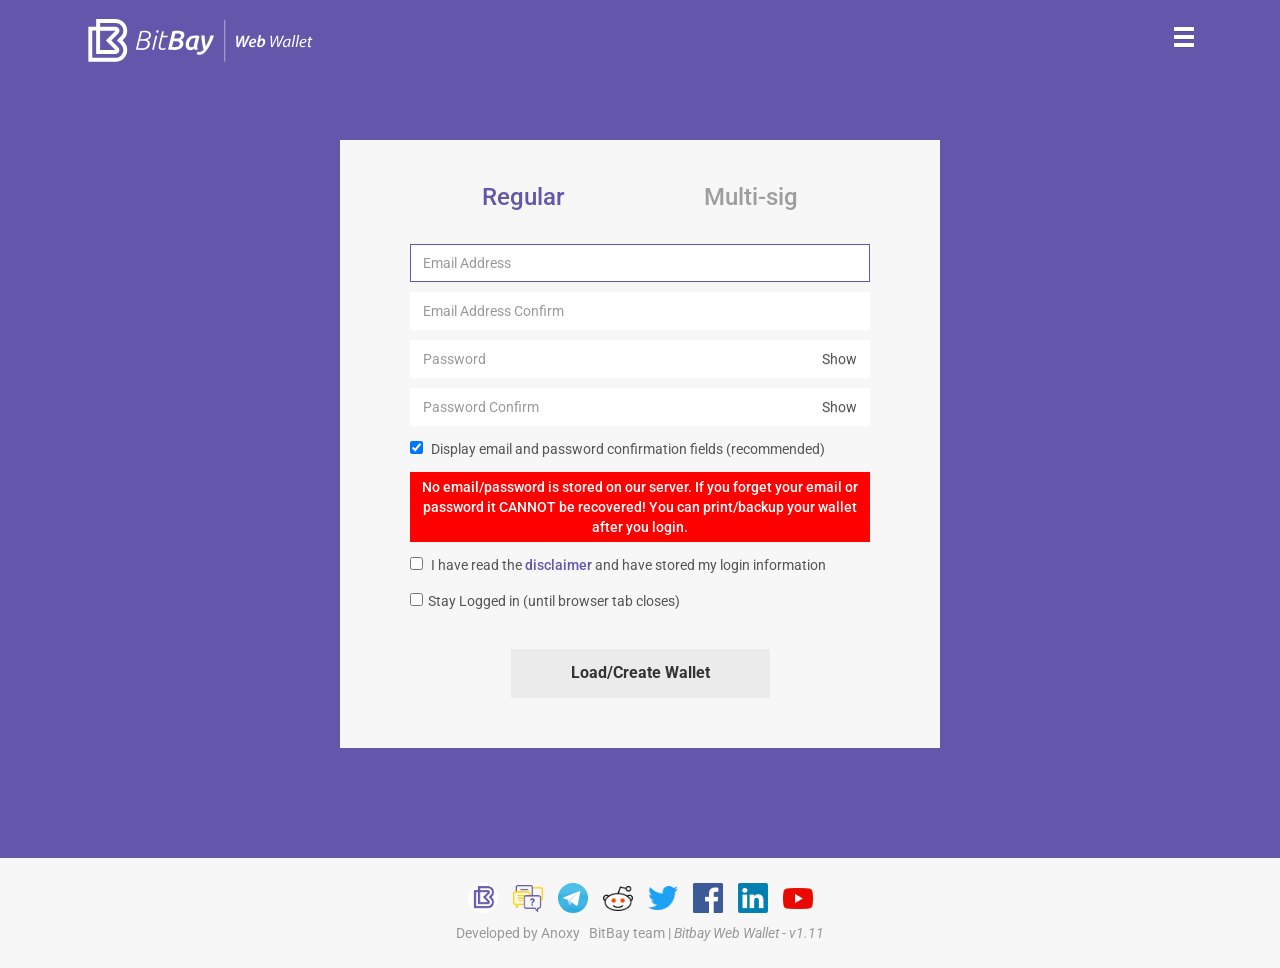
==== commit f9234f40: "CSS fixes and remove old dev mode warning notice" ====
--- a/index.html
+++ b/index.html
@@ -258,11 +258,13 @@
 										
 										<!-- Wallet Panel -->
 										<div class="row">
+<!--
 											<div id="warning" class="col-md-12">
 												<div class="col-md-12">
 													<strong>IMPORTANT NOTICE: </strong> The BitBay Web Wallet is currently in development mode while we update it to work with the Dynamic Peg protocol.  Your funds are safe, but we advise you to not attempt to send funds from the wallet. If you want to access funds in the Web wallet please read the <strong><a href="https://forum.bitbay.market/t/how-to-import-your-bitbay-web-wallet-private-key-into-the-bitbay-qt-wallet/2227">support article</a></strong>
 												</div>
 											</div>
+-->
 
 											<div class="col-md-12">
 																								
@@ -379,6 +381,11 @@
 															</div>
 															<div class="tab-pane fade active in" id="walletSpendTab">
 																<div id="walletSpend">
+																	<div class="row" id="walletSpendType">
+																		<input id="walletSpendTypeLiquid" class="walletSpendRadioButton" name="walletSpendTypeName" type="radio" checked=true /><label for="walletSpendTypeLiquid">Send Liquidity</label><br/>
+																		<input id="walletSpendTypeReserve" class="walletSpendRadioButton" name="walletSpendTypeName" type="radio" /><label for="walletSpendTypeReserve">Send Reserves (1-month timelock)</label><br/>
+																		<br/>
+																	</div>
 																	<div class="row" id="walletSpendTo">
 																		<div class="form-horizontal output">
 																			<div class="col-sm-7">
@@ -412,7 +419,7 @@
 																	</div><br>
 																	<div class="alert alert-danger hidden" id="walletSendStatus"></div>
 																	<div class="form-send-buttons">
-																		<button class="btn-flatbay btn-flatbay-inactive" id="walletSendBtn" type="button" disabled>Send</button> 
+																		<button class="btn-flatbay btn-flatbay-inactive" id="walletSendBtn" type="button">Send</button> 
 																		<button class="btn-flat-purple" id="walletSendReset" type="button">Reset</button>
 																	</div>
 																</div>
@@ -428,11 +435,28 @@
 													<div class="bs-component panel-right">
 														<div class="panel panel-default panel-balance">
 															<div class="panel-body">
-																<label>Your Balance:</label> 
+																
+																<label>Your Total:</label> 
 																<div>
 																	<a href="javascript:;" id="walletBalance" class="walletBalance fade in">0.00</a> 
 																	<span class="hidden" id="walletLoader"><span class="glyphicon glyphicon-repeat glyphicon-spin"></span></span> 
 																</div>
+																
+																<label>Your Liquidity:</label> 
+																<div>
+																	<a href="javascript:;" id="walletBalanceLiquid" class="walletBalanceLiquid">0.00</a> 
+																</div>
+																
+																<label>Your Reserve:</label> 
+																<div>
+																	<a href="javascript:;" id="walletBalanceReserve" class="walletBalanceReserve">0.00</a> 
+																</div>
+																
+																<label>Frozen coins:</label> 
+																<div>
+																	<a href="javascript:;" id="walletBalanceFrozen" class="walletBalanceFrozen">0.00</a> 
+																</div>
+																
 																<a href="javascript:;" id="walletHistory" target="_blank">History</a>
 															</div>
 														</div>														
--- a/assets/css/style.css
+++ b/assets/css/style.css
@@ -13,6 +13,7 @@
 a:hover,
 a:focus {
 	color: #6456ab;
+    text-decoration: none;
 }
 /* 
 front
@@ -270,6 +271,7 @@
 #wallet label {
 	display: inline;
 	font-weight: normal;
+    line-height: 26px;
 }
 #wallet label a {
 	font-weight: 500;
@@ -517,6 +519,16 @@
 fieldset[disabled] .form-control.can-copy {
   cursor: text;
 }		
+#walletSpendType {
+/*
+	margin-left: 15px;
+	margin-bottom: 15px;
+*/
+    margin: 10px 0;
+}
+.walletSpendRadioButton {
+    margin-right: 10px !important;
+}
 #walletSpendTo {
 	margin-bottom: 15px;
 }
@@ -643,8 +655,23 @@
 }
 #walletBalance {
 	font-weight: 500;
+	font-size: 20px;
+	color: black;
+}
+#walletBalanceLiquid {
+	font-weight: 500;
 	font-size: 25px;
-	color: black;
+	color: #2da5e0;
+}
+#walletBalanceReserve {
+	font-weight: 500;
+	font-size: 25px;
+	color: #c06a15;
+}
+#walletBalanceFrozen {
+	font-weight: 500;
+	font-size: 25px;
+	color: #808080;
 }
 
 .panel-qrcode {
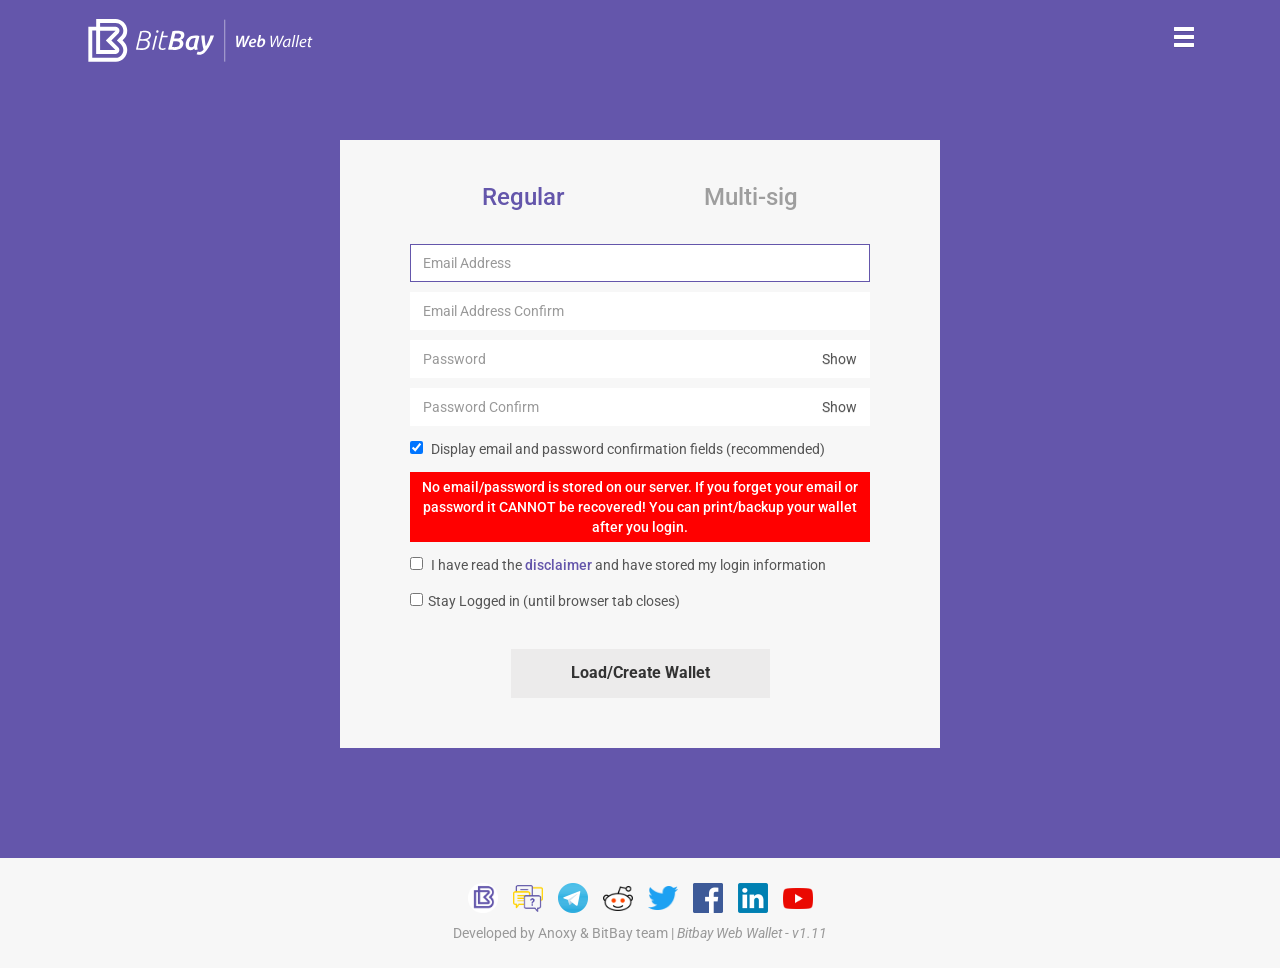
==== commit 5b6be7ab: "Fix typographic mistake" ====
--- a/index.html
+++ b/index.html
@@ -101,12 +101,12 @@
 									</li>
 									<li class="divider-text"></li>
 									<li class="hidden"><a href="#newAddress" data-toggle="tab">New Address</a></li>
-									<li class="hidden"><a href="#newTimeLocked" data-toggle="tab">Time Locked Address</a></li class="hidden">
-									<li class="hidden"><a href="#newMultiSig" data-toggle="tab">MultiSig Address</a></li class="hidden">
-									<li><a href="#verify" data-toggle="tab">Verify</a></li class="hidden">
-									<li class="hidden"><a href="#newTransaction" data-toggle="tab">Transaction</a></li class="hidden">
-									<li class="hidden"><a href="#sign" data-toggle="tab">Sign</a></li class="hidden">
-									<li class="hidden"><a href="#broadcast" data-toggle="tab">Broadcast</a></li class="hidden">
+									<li><a href="#newTimeLocked" data-toggle="tab">Time Locked Address</a></li>
+									<li><a href="#newMultiSig" data-toggle="tab">MultiSig Address</a></li>
+									<li><a href="#verify" data-toggle="tab">Verify</a></li>
+									<li><a href="#newTransaction" data-toggle="tab">Transaction</a></li>
+									<li><a href="#sign" data-toggle="tab">Sign</a></li>
+									<li><a href="#broadcast" data-toggle="tab">Broadcast</a></li>
 									<li class="divider-text logouthide"></li>
 									<li>
 										<a id="walletLogout" href="#" class="logouthide" role="button" data-destroy="true">Logout</a>
@@ -1544,7 +1544,7 @@
 				      <a href="https://www.linkedin.com/company-beta/24774730/" class="social-icon w-inline-block"><img src="assets/images/footer-logo-linkedin.png" width="30"></a>
 				      <a href="https://www.youtube.com/channel/UC9hEpu8gZMzEcP22rMYX0Iw" class="social-icon w-inline-block"><img src="assets/images/footer-logo-youtube.png" width="30"></a>
 				    </div>						
-						<p class="text-muted"> Developed by Anoxy &nbsp; BitBay team | <em>Bitbay Web Wallet - v1.11</em></p>
+						<p class="text-muted"> Developed by Anoxy & BitBay team | <em>Bitbay Web Wallet - v1.11</em></p>
 					</div>
 				</div>
 			</div>
